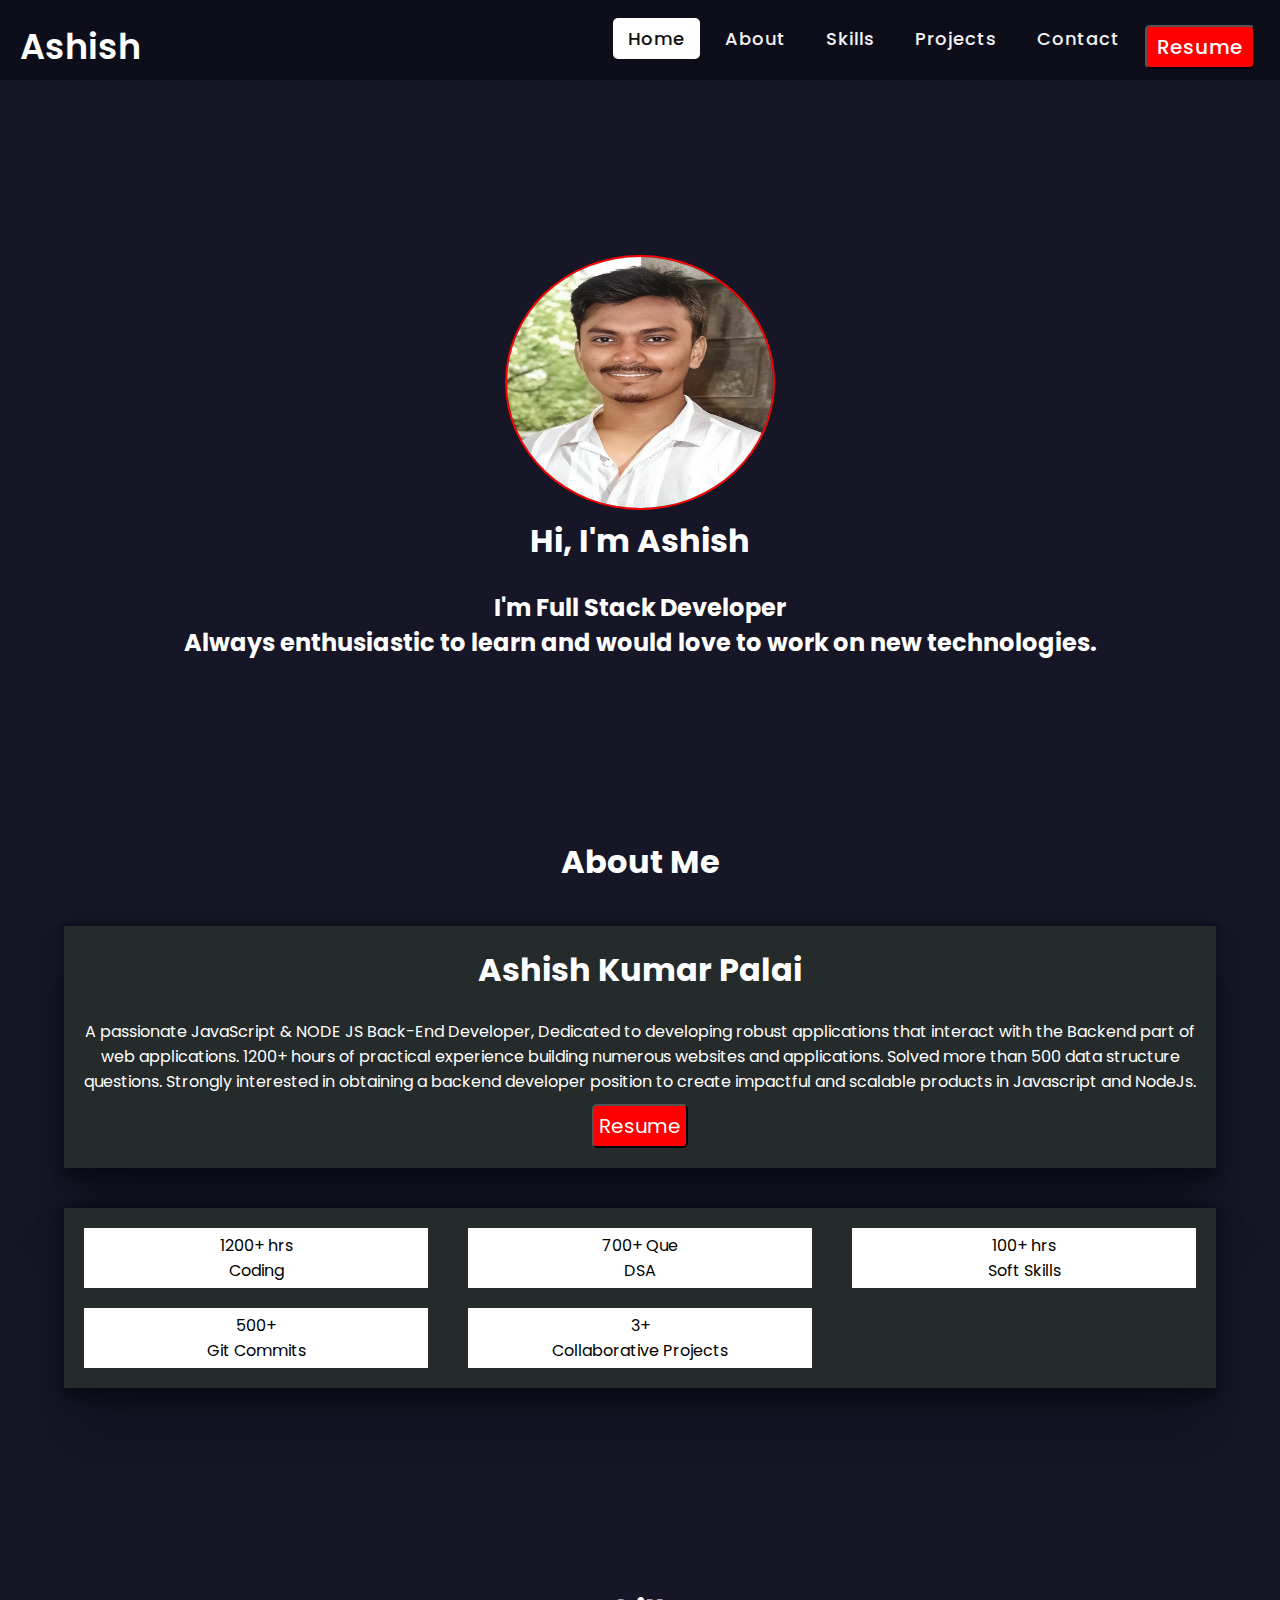
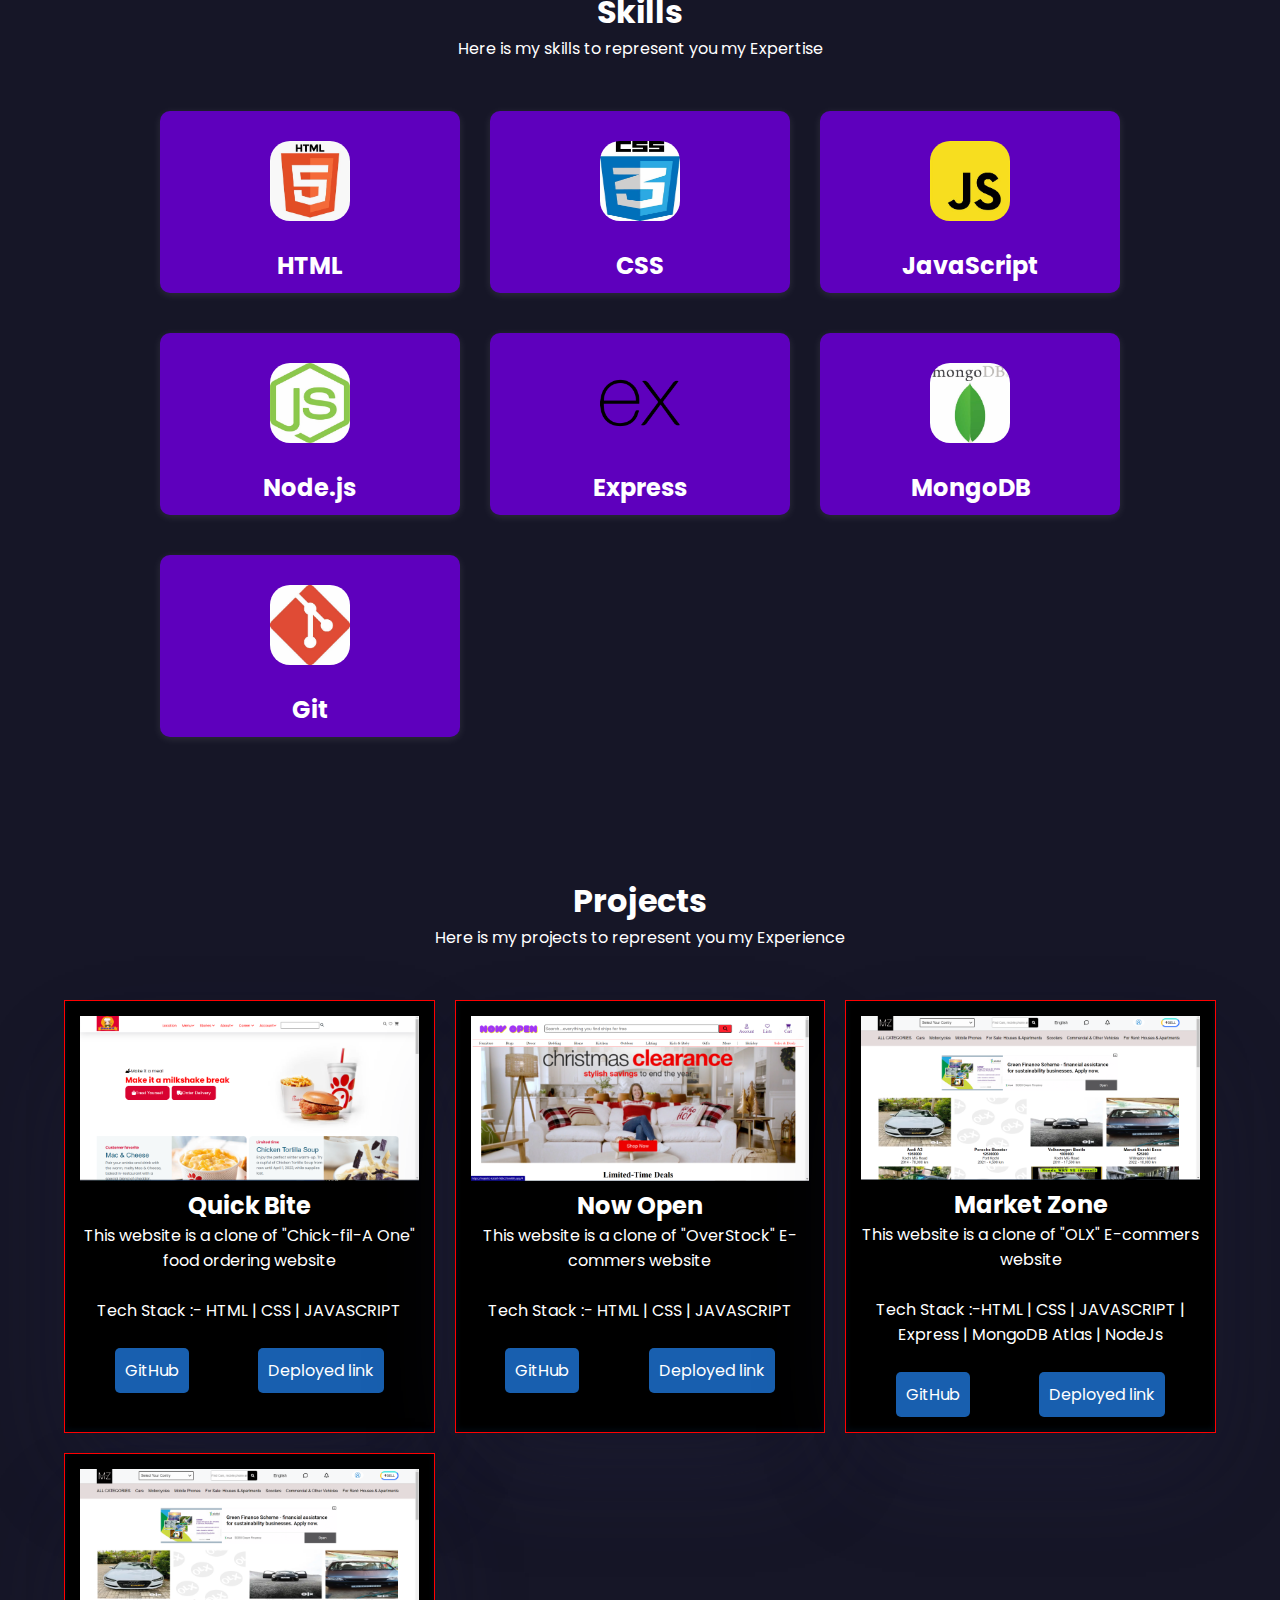
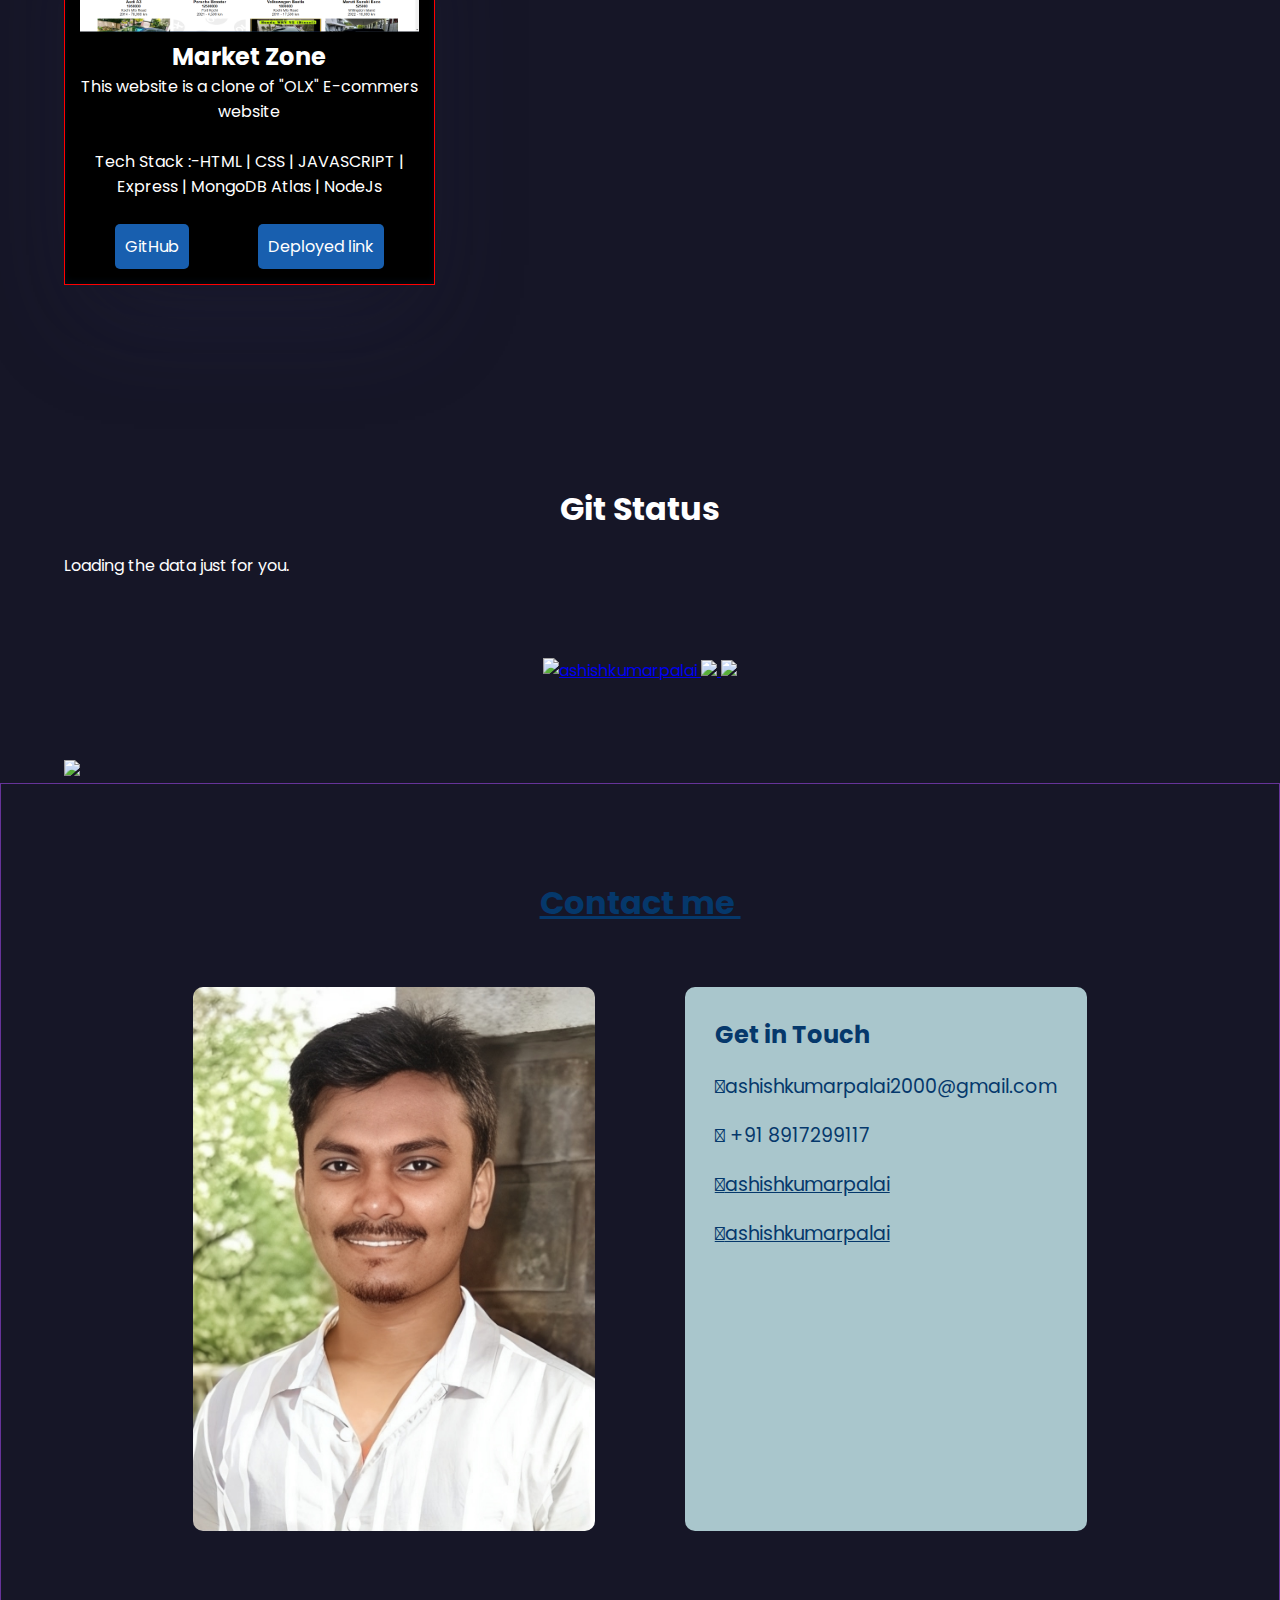
==== index.html @ 30b11380 "ok" ====
<!DOCTYPE html>
<!-- Created By CodingNepal -->
<html lang="en" dir="ltr">

<head>
    <meta charset="utf-8">
    <title>Ashish</title>

    <link rel="stylesheet" href="style.css">
    <link rel="stylesheet" href="https://cdnjs.cloudflare.com/ajax/libs/font-awesome/5.15.3/css/all.min.css" />
    <meta name="viewport" content="width=device-width, initial-scale=1.0">
    <!-- calender -->
    <script src="https://unpkg.com/github-calendar@latest/dist/github-calendar.min.js"></script>
    <link rel="stylesheet" href="https://unpkg.com/github-calendar@latest/dist/github-calendar-responsive.css" />
    <link rel="stylesheet" href="https://cdnjs.cloudflare.com/ajax/libs/font-awesome/4.7.0/css/font-awesome.min.css">
</head>

<body>
    <nav id="nav-menu">
        <div class="logo">
            Ashish
        </div>
        <input type="checkbox" id="click">
        <label for="click" class="menu-btn">
            <i class="fas fa-bars"></i>
        </label>
        <ul>
            <li><a class="active nav-link home" href="#home">Home</a></li>
            <li><a href="#about" class="about section nav-link about">About</a></li>
            <li><a href="#skills" class="nav-link skills">Skills</a></li>
            <li><a href="#projects" class="nav-link projects">Projects</a></li>
            <li><a href="#contact" class="nav-link contact">Contact</a></li>
            <!-- <li></li> -->
            <li><button id="resume-button-1"><a href="image/Ashish-kumar-palai-Resume.pdf" download target="_blank"
                        class="nav-link resume" id="resume-link-1"> Resume</a></button></li>
        </ul>
    </nav>
    <br>
    <!-- ==============home section ============-->
    <div id="home" class="home">
        <img class="home-img" src="./image/PhotoStudio_1666032723766.jpg" alt="home img">
        <h1>Hi, I'm Ashish</h1>
        <br>
        <h2>I'm Full Stack Developer</h2>
        <h2>Always enthusiastic to learn and would love to work on new technologies.</h2>

    </div>
    <!-- ==============about section ============-->
    <div id="about" class="about section">
        <h1>About Me</h1>
        <div class="about section">
            <h1 id="user-detail-name">Ashish Kumar Palai</h1>
            <br>
            <p id="user-detail-intro" >A passionate JavaScript & NODE JS Back-End Developer,
                Dedicated to developing robust
                applications that interact with the
                Backend part of web applications.
                1200+ hours of practical experience building numerous websites and applications. Solved more than 500
                data structure questions. Strongly interested in obtaining a backend developer position to create
                impactful and scalable products in Javascript and NodeJs.</p>
            <button id="resume-button-2"><a href="image/Ashish-kumar-palai-Resume.pdf" download target="_blank"
                    class="nav-link resume" id="resume-link-2"> Resume</a></button>
        </div>
        <div id="aboutdiv">
            <div>
                <p>1200+ hrs</p>
                <p>Coding</p>
            </div>
            <div>
                <p>700+ Que</p>
                <p>DSA</p>
            </div>
            <div>
                <p>100+ hrs</p>
                <p>Soft Skills</p>
            </div>
            <div>
                <p>500+</p>
                <p>Git Commits</p>
            </div>
            <div>
                <p>3+</p>
                <p>Collaborative Projects</p>
            </div>
        </div>
    </div>
    <!-- ==============skills section ============-->
    <div id="skills">
        <h1 class="title-a">Skills</h1>
        <p class="text">Here is my skills to represent you my Expertise</p>
        <div class="container">
            <div class="skills-card">
                <img src="./image/html.jpg" alt="Skill 1" class="skills-card-img">
                <h5 class="skills-card-name">HTML</h5>
            </div>
            <div class="skills-card">
                <img src="./image/css.jpg" alt="Skill 2" class="skills-card-img">
                <h5 class="skills-card-name">CSS</h5>
            </div>
            <div class="skills-card">
                <img src="./image/JavaScript.jpg" alt="Skill 2" class="skills-card-img">
                <h5 class="skills-card-name">JavaScript</h5>
            </div>
            <div class="skills-card">
                <img src="./image/nodejs.jpg" alt="Skill 2" class="skills-card-img">
                <h5 class="skills-card-name">Node.js</h5>
            </div>
            <div class="skills-card">
                <img src="./image/express.png" alt="Skill 2" class="skills-card-img">
                <h5 class="skills-card-name">Express</h5>
            </div>
            <div class="skills-card">
                <img src="./image/mongodb.jpg" alt="Skill 2" class="skills-card-img">
                <h5 class="skills-card-name">MongoDB</h5>
            </div>
            <div class="skills-card">
                <img src="./image/git.jpg" alt="Skill 2" class="skills-card-img">
                <h5 class="skills-card-name">Git</h5>
            </div>
        </div>
    </div>
    <!-- ==============projects section ============-->
    <div id="projects">
        <h1>Projects</h1>
        <p>Here is my projects to represent you my Experience</p>
        <div id="projectsdiv">
            <div class="project-card">
                <img src="./image/quickbite.png" alt="">
                <h2 class="project-title">Quick Bite</h2>
                <p class="project-description">This website is a clone of "Chick-fil-A One" food ordering website </p>
                <br>
                <p class="project-tech-stack">Tech Stack :- HTML | CSS | JAVASCRIPT</p>
                <br>
                <div class="project-link">
                    <a class="project-github-link"
                        href="https://github.com/ashishkumarpalai/ordinary-finger-7814">GitHub</a>
                    <a class="project-deployed-link" href="https://thunderous-cat-0c0b57.netlify.app/">Deployed link</a>
                </div>
            </div>
            <div class="project-card">
                <img src="./image/nowopen.png" alt="">
                <h2 class="project-title">Now Open</h2>
                <p class="project-description">This website is a clone of "OverStock" E-commers website</p>
                <br>
                <p class="project-tech-stack">Tech Stack :- HTML | CSS | JAVASCRIPT </p>
                <br>
                <div class="project-link">
                    <a class="project-github-link"
                        href="https://github.com/ashishkumarpalai/oceanic-payment-211">GitHub</a>
                    <a class="project-deployed-link" href="https://majestic-kataifi-9dbc29.netlify.app/">Deployed
                        link</a>
                </div>
            </div>
            <div class="project-card">
                <img src="./image/marketzone.png" alt="">
                <h2 class="project-title">Market Zone</h2>
                <p class="project-description">This website is a clone of "OLX" E-commers website</p>
                <br>
                <p class="project-tech-stack">Tech Stack :-HTML | CSS | JAVASCRIPT | Express | MongoDB Atlas | NodeJs
                </p>
                <br>
                <div class="project-link">
                    <a class="project-github-link"
                        href="https://github.com/ashishkumarpalai/bewildered-committee-2689">GitHub</a>
                    <a class="project-deployed-link" href="https://enchanting-praline-ce2844.netlify.app/">Deployed
                        link</a>
                </div>
            </div>
            <div class="project-card">
                <img src="./image/marketzone.png" alt="">
                <h2 class="project-title">Market Zone</h2>
                <p class="project-description">This website is a clone of "OLX" E-commers website</p>
                <br>
                <p class="project-tech-stack">Tech Stack :-HTML | CSS | JAVASCRIPT | Express | MongoDB Atlas | NodeJs
                </p>
                <br>
                <div class="project-link">
                    <a class="project-github-link"
                        href="https://github.com/ashishkumarpalai/bewildered-committee-2689">GitHub</a>
                    <a class="project-deployed-link" href="https://enchanting-praline-ce2844.netlify.app/">Deployed
                        link</a>
                </div>
            </div>
        </div>
    </div>
    <!-- ======================================================calender=============================== -->
    <h1 id="gitstatus">Git Status</h1>
    <div class="react-activity-calendar" id="calendercss">
        <!-- Loading stuff -->

        Loading the data just for you.
    </div>
    <p>
    <div align=center id="graph1">
        <a href="https://github.com/ashishkumarpalai/github-readme-streak-stats" title="Go to Source">
            <img id="github-streak-stats" width=390
                src="https://github-readme-streak-stats.herokuapp.com/?user=ashishkumarpalai&theme=react&border=61dafb&hide_border=true"
                alt="ashishkumarpalai" />
        </a>
        <a href="https://github.com/ashishkumarpalai/github-readme-stats">
            <img id="github-top-langs" width=390
                src="https://github-readme-stats.vercel.app/api/top-langs/?username=ashishkumarpalai&hide=c%23,powershell,Mathematica,Ruby,Objective-C,Objective-C%2b%2b,Cuda&title_color=61dafb&text_color=ffffff&icon_color=61dafb&bg_color=20232a&langs_count=8&layout=compact&border_color=61dafb&hide_border=true" />
        </a>
        <a href="https://github.com/ashishkumarpalai/github-readme-stats" title="Go to Source">
            <img id="github-stats-card" width=390
                src="https://github-readme-stats.vercel.app/api?username=ashishkumarpalai&show_icons=true&theme=react&border_color=61dafb&hide_border=true" />
        </a>
    </div>
    <br>

    <div id="graph">
        <img src="https://github-readme-activity-graph.cyclic.app/graph?username=ashishkumarpalai&theme=react-dark&bg_color=20232a&hide_border=true"
            width="100%" />
    </div>
    </p>
    <!-- ===========================contact section ============-->
    <div id="contact">
        <h1>Contact me&nbsp;</h1>
        <div class="contact-body">
            <div id="contact-img">
                <img alt="contact" src="./image/PhotoStudio_1666032723766.jpg" />
            </div>
            <div class="contact-text">
                <h2>Get in Touch</h2>
                <div>
                    <a id="contact-email"><i class="fa-solid fa-envelope"></i>ashishkumarpalai2000@gmail.com</a>
                    <a id="contact-phone"><i class="fa-solid fa-phone"></i> +91 8917299117</a>
                    <a target="_blank" href="https://github.com/ashishkumarpalai" id="contact-github"><i
                            class="fa-brands fa-github"></i>ashishkumarpalai</a>
                    <a target="_blank" href="https://www.linkedin.com/in/ashishkumarpalai/" id="contact-linkedin"><i
                            class="fa-brands fa-linkedin"></i>ashishkumarpalai</a>
                </div>
            </div>
        </div>
    </div>
    <!-- <div id="contact">
        <div id="ccontant">
            <h1>Contact me</h1>
            <p>Get In Touch With Me</p>
        </div>
        <div id="cdcontact">
            <div id="cleftside">
                <div id="contact-github">
                    <a href="https://github.com/ashishkumarpalai">Github</a>
                </div>
                <div id="contact-linkedin">
                    <a href="https://www.linkedin.com/in/ashishkumarpalai/">Linkedin</a>
                </div>
                <div id="contact-phone">

                </div>
                <div id="contact-email">
                    <i class="fa-brands fa-github"></i>
                    <div class="topic">github</div>
                    <!-- <a id="contact-github" class="text-one">codinglab@gmail.com</a> -->
    <!-- <a id="contact-github" class="text-one" href="https://github.com/Milan677">My Github</a>
                </div>
            </div>
            <div class="crightside">
                <div class="topic-text">Send us a message</div>
                <p>If you have any work from me or any types of quries related to my tutorial, you can send me message
                    from
                    here. It's my pleasure to help you.</p>
                <form action="#">
                    <div class="input-box">
                        <input type="text" placeholder="Enter your name">
                    </div>
                    <div class="input-box">
                        <input type="text" placeholder="Enter your email">
                    </div>
                    <div class="input-box message-box">
                        <input type="text" placeholder="Enter your message">
                    </div>
                    <div class="button">
                        <input type="button" value="Send Now">
                    </div>
                </form>
            </div>
        </div> -->
    </div> -->

    <!-- ==============resume section ============-->
    <!-- <div id="resume">
        <h1>Resume<i class="fa-solid fa-magnifying-glass"></i>
    </div>
    </h1>
    </div> -->
</body>

</html>


<!-- =====================================================calender -->
<script>
    GitHubCalendar(".react-activity-calendar", "ashishkumarpalai");
    // or enable responsive functionality
    GitHubCalendar(".react-activity-calendar", "ashishkumarpalai", { responsive: true });
</script>
<script>
    let resumeBtn = document.querySelector("#resume-link-2")
    resumeBtn.addEventListener("click", () => {
        window.open("https://drive.google.com/file/d/17ApDObPiuqxZgTDDTFo9PAfFKLnzbFxe/view?usp=share_link")
    })
</script>
---- style.css ----
@import url('https://fonts.googleapis.com/css?family=Poppins:400,500,600,700&display=swap');

* {
  margin: 0;
  padding: 0;
  box-sizing: border-box;
  font-family: 'Poppins', sans-serif;

}

nav {
  display: flex;
  height: 80px;
  width: 100%;
  background: #0E0E1B;
  align-items: center;
  justify-content: space-between;
  padding: 0 50px 0 100px;
  flex-wrap: wrap;

}

#nav-menu {
  list-style-type: none;
  position: sticky;
  top: 0;
  margin: 0;
  padding: 20px;

}

nav .logo {
  color: #fff;
  font-size: 35px;
  font-weight: 600;
}

nav ul {
  display: flex;
  flex-wrap: wrap;
  list-style: none;
}

nav ul li {
  margin: 0 5px;
}

nav ul li a {
  color: #f2f2f2;
  text-decoration: none;
  font-size: 18px;
  font-weight: 500;
  padding: 8px 15px;
  border-radius: 5px;
  letter-spacing: 1px;
  transition: all 0.3s ease;
}

nav ul li a.active,
nav ul li a:hover {
  color: #111;
  background: #fff;
}

nav .menu-btn i {
  color: #fff;
  font-size: 22px;
  cursor: pointer;
  display: none;
}

input[type="checkbox"] {
  display: none;
}

@media (max-width: 1000px) {
  nav {
    padding: 0 40px 0 50px;
  }
}

@media (max-width: 920px) {
  nav .menu-btn i {
    display: block;
  }

  #click:checked~.menu-btn i:before {
    content: "\f00d";
  }

  nav ul {
    position: fixed;
    top: 80px;
    left: -100%;
    background: #111;
    height: 100vh;
    width: 100%;
    text-align: center;
    display: block;
    transition: all 0.3s ease;
  }

  #click:checked~ul {
    left: 0;
  }

  nav ul li {
    width: 100%;
    margin: 40px 0;
  }

  nav ul li a {
    width: 100%;
    margin-left: -100%;
    display: block;
    font-size: 20px;
    transition: 0.6s cubic-bezier(0.68, -0.55, 0.265, 1.55);
  }

  #click:checked~ul li a {
    margin-left: 0px;
  }

  nav ul li a.active,
  nav ul li a:hover {
    background: none;
    color: cyan;
  }
}

.content {
  position: absolute;
  top: 50%;
  left: 50%;
  transform: translate(-50%, -50%);
  text-align: center;
  z-index: -1;
  width: 100%;
  padding: 0 30px;
  color: #1b1b1b;
}

.content div {
  font-size: 40px;
  font-weight: 700;
}

/* ===================================== home*/
body {
  background-color: #161627;
}

#home {
  padding-top: 150px;
  width: 90%;
  margin: auto;
  text-align: center;
  color: white;
}

#home>img {
  width: 270px;
  height: 255px;
  border-radius: 50%;
}

.home-img {
  border: 2px solid red;
}
#resume-button-1 {
  font-size: 20px;
  /* height: 0px; */
  color: white;
  background-color: red;
  border-radius: 5px;
  padding: 5px;
}
#resume-button-2{
  margin-top: 10px;
  font-size: 20px;
  /* height: 0px; */
  color: white;
  background-color: red;
  border-radius: 5px;
  padding: 5px;
}
#resume-link-1{
  padding: 5px;
  font-size: 20px;
  font-weight: 5px;
  border-radius: 5px;
  color: white;
  background-color: red;
  text-decoration: none;
}
#resume-link-2{
  text-decoration: none;
  color: white;
}
/* ===================================== about*/

#about {
  padding-top: 178px;
  /* border: 1px solid rebeccapurple; */
  /* height: 500px; */
  /* margin-top: 1500px; */
  color: white;
  width: 90%;
  margin: auto;
}

#about>h1 {
  text-align: center;
  color: white;
}

#about>div {
  margin-top: 40px;
  box-shadow: rgba(0, 0, 0, 0.25) 0px 54px 55px, rgba(0, 0, 0, 0.12) 0px -12px 30px, rgba(0, 0, 0, 0.12) 0px 4px 6px, rgba(0, 0, 0, 0.17) 0px 12px 13px, rgba(0, 0, 0, 0.09) 0px -3px 5px;
  padding: 20px;
  /* border: 2px solid red; */
  text-align: center;
  background-color: rgb(37, 42, 42);
}

#aboutdiv {
  display: grid;
  grid-template-columns: repeat(3, 1fr);
  column-gap: 40px;
  row-gap: 20px;
}

#aboutdiv>div {
  background-color: white;
  color: black;
  padding: 5px;
  font-weight: 7px;
}

#about.about.section {
  color: white;
}

#user-detail-intro {
  color: white;
}

/* =======================================skills */


#skills {
  /* border: 1px solid rebeccapurple; */
  /* height: 500px; */
  padding-top: 100px;
  margin-top: 100px;
  color: white;
  text-align: center;
}

#skills>div {
  padding-top: 50px;
}

#skills .container {
  display: flex;
  flex-wrap: wrap;
  justify-content: space-between;
  max-width: 960px;
  margin: 0 auto;
}

.skills-card {
  width: calc(33.33% - 20px);
  margin-bottom: 40px;
  text-align: center;
  background-color: #5e00bd;
  box-shadow: 0 2px 8px rgba(255, 255, 255, 0.1);
  transition: transform 0.3s ease;
  border-radius: 10px;
  padding-top: 30px;
}

.skills-card:hover {
  transform: translateY(-10px);
}

.skills-card-img {
  width: 80px;
  height: 80px;
  border-radius: 20px;
}

.skills-card-name {
  font-size: 24px;
  font-weight: bold;
  margin-top: 20px;
  margin-bottom: 10px;
}

@media screen and (max-width: 768px) {
  #skills {
    width: 90%;
    margin: auto;
  }

  #skills .container {
    flex-direction: column;
  }

  .skills-card {
    width: 100%;
  }

  
}

/* =======================================projects */

#projects {
  /* border: 1px solid rebeccapurple; */
  /* height: 500px; */
  color: white;
  text-align: center;
  width: 90%;
  margin: auto;
  padding-top: 100px;
}

#projectsdiv {
  padding-top: 50px;
  width: 100%;
  display: grid;
  /* flex-wrap: wrap; */
  grid-template-columns: repeat(3, 1fr);
  gap: 20px;
}

.project-card {
  width: 100%;
  border: 1px solid red;
  padding: 15px;
  box-shadow: rgba(50, 50, 93, 0.25) 0px 50px 100px -20px, rgba(0, 0, 0, 0.3) 0px 30px 60px -30px, rgba(10, 37, 64, 0.35) 0px -2px 6px 0px inset;
  background-color: black
}

.project-card>img {
  width: 100%;
}

.project-link {
  width: 100%;
  height: auto;
  /* border:2px solid cyan; */
  display: flex;
  justify-content: space-around;
  /* border: 1px solid blue; */

}

.project-link a {
  display: inline-block;
  color: #FFF;
  text-decoration: none;
  background: rgb(24, 95, 175);
  border-radius: 5px;
  padding: 10px;
}



/* ==================calender */
#calendercss {
  padding-top: 20px;
  width: 90%;
  margin: auto;
  color: white;
}
#graph{
  padding-top: 50px;
  width: 90%;
  margin: auto;
}
#graph1{
  padding-top: 80px;
}
#gitstatus{
  color: white;
  text-align: center;
  padding-top: 200px;
}


/* ==================contact */
#contact {
  border: 1px solid rebeccapurple;
  /* height: 500px; */
  
}
#ccontant{
  margin: auto;
  width: 90%;
  text-align: center;
  color: white;
  border: 1px solid red;
  margin-top: 120px;
}

#cdcontact{
  width: 90%;
  margin: auto;
  display: flex;
}


#contact{
  /* background-color:  #6dc2b0; */
  padding: 95px 0;
  color: #05386b;
}
#contact>h1{
  text-align: center;
  text-decoration: underline;
}
.contact-body{
  /* border:1px solid black; */
  width:70%;
  margin: 60px auto;
  display: flex;
  justify-content: space-between;   
}
.contact-text{
  background-color: #a9c6cc;
  /* border:1px solid black; */
  width:45%;
  border-radius: 10px;
  padding: 30px;
}
.contact-text>div{
  display: flex;
  /* border:1px solid black; */
  height: 80%;
  flex-direction: column;
  margin-top: 10px;
  font-size: 19px;
}
.contact-text>div>*{
  margin: 10px 0;
  color: #05386b;
  transition: transform .2s;
}
.contact-text>div>*:hover{
  cursor: pointer;
  transform: scale(1.05);
}
#contact-img{
  /* border:1px solid black; */
  width:45%;
}
#contact-img>img{
  width:100%;
  height: 100%;
  border-radius: 10px;
}
/* -------------GITHUB SECTION----------------- */
#github{
  background-color:  #D4F1F4;
  padding:95px 0;
  color: #05386b;
}
#github>h1{
  text-align: center;
  text-decoration: underline;
}
#github-stats{
  /* border:1px solid black; */
  width:85%;
  margin:70px auto;
  display: flex;
  justify-content: space-between;
}
#github-stats>div{
  width:32%;
  /* border:1px solid red; */
}
#github-stats>div>img{
  width:100%;
  height:100%;
}








/* #resume {
  border: 1px solid rebeccapurple;
  height: 500px;
  background-color: white;
} */


/* #home{
  
  gap: 20px;
}
#left-home{
  width: 100%;
}
#right-home{
  width: 100%;
}
#left-home>img{
  width: 100%;
  height: 100%;
  border-radius: 50%;
}
#right-home>img{
  width: 100%;
  height: 100%;
 border-radius: 50%;
}
@media (min-width:0px){
  #home{
    width: 90%;
    margin: auto;
    /* height: 600px; */
/* } */
/* #home>div{
    width: 100%;
    height: 100%;
  }
}  */
/* @media (min-width:768px) and (max-width:2023px) {
  #home{
    width: 90%;
    margin: auto;
    display: flex;
    height: 600px;
  }
  #left-home{
    width: 40%;
    height: 100%;
  }
  #right-home{
    width: 60%;
    height: 100%;
  }
} */

/* ===================================== about*/
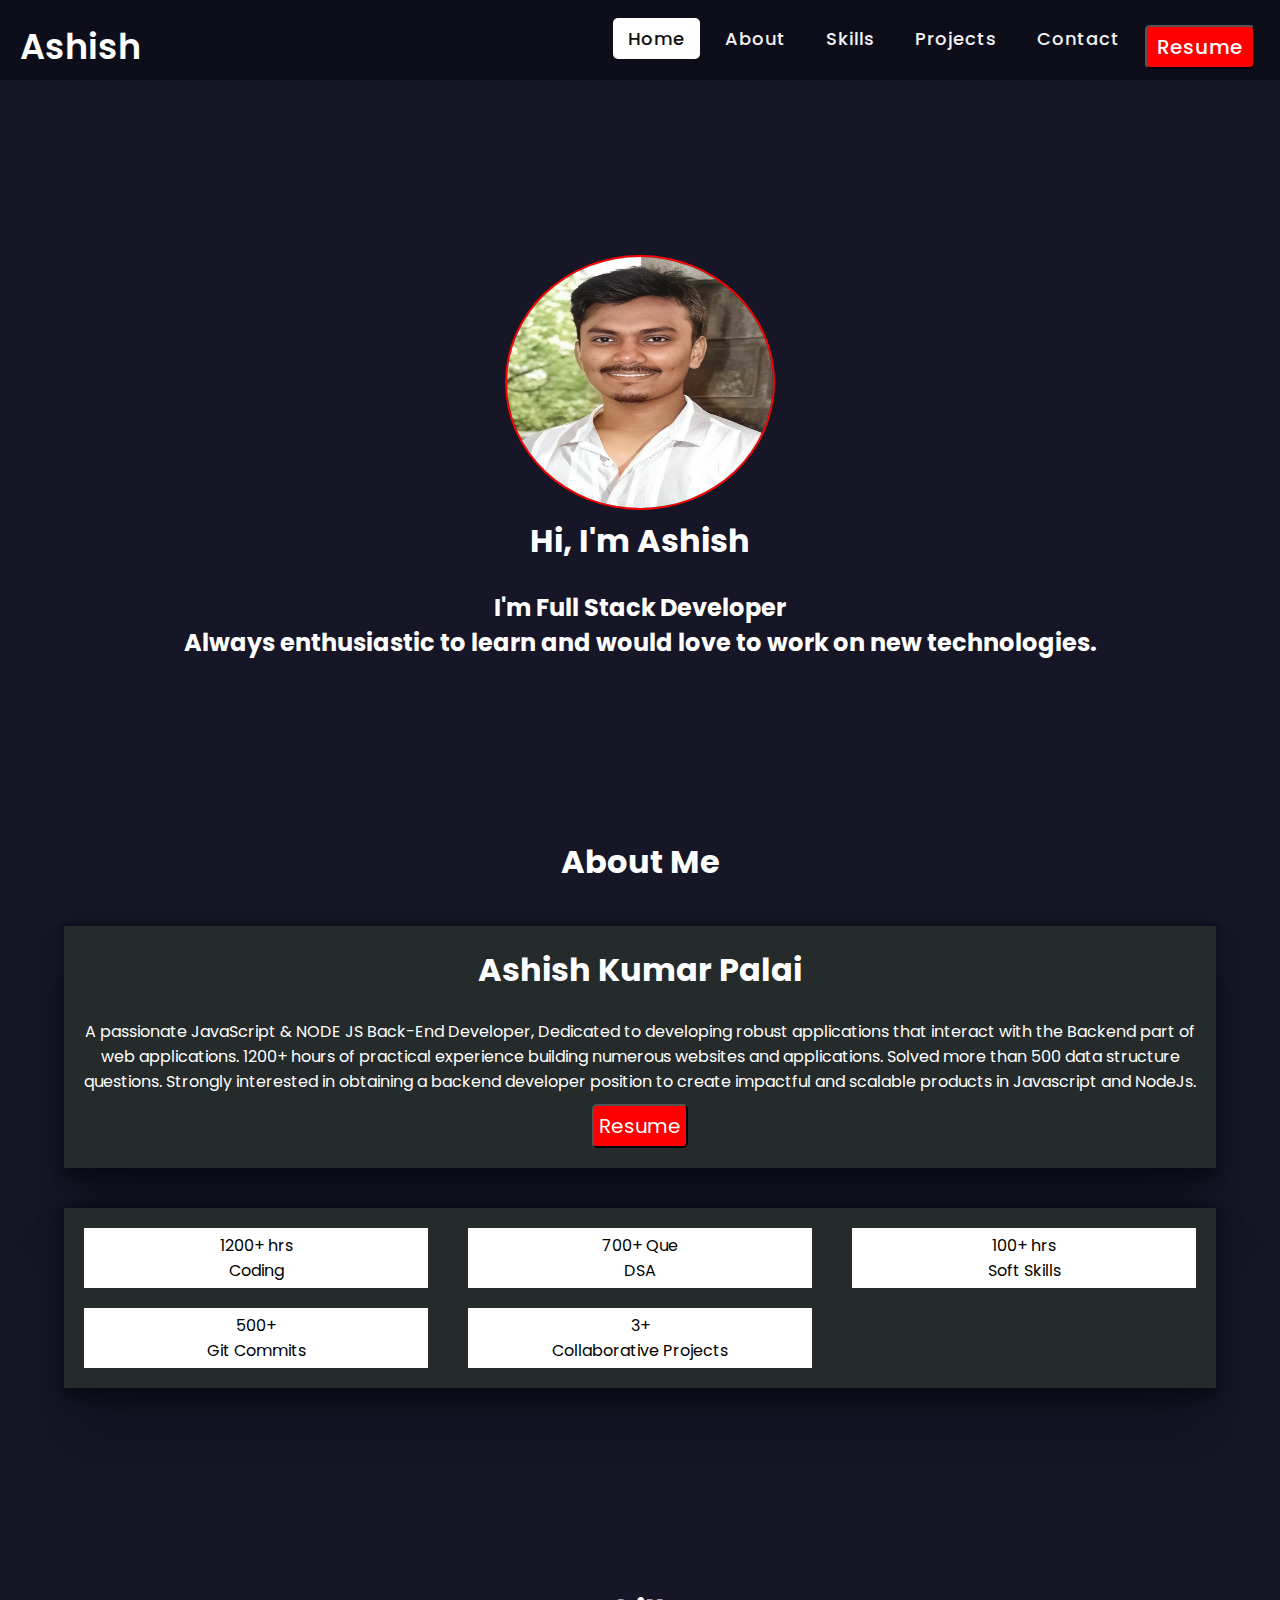
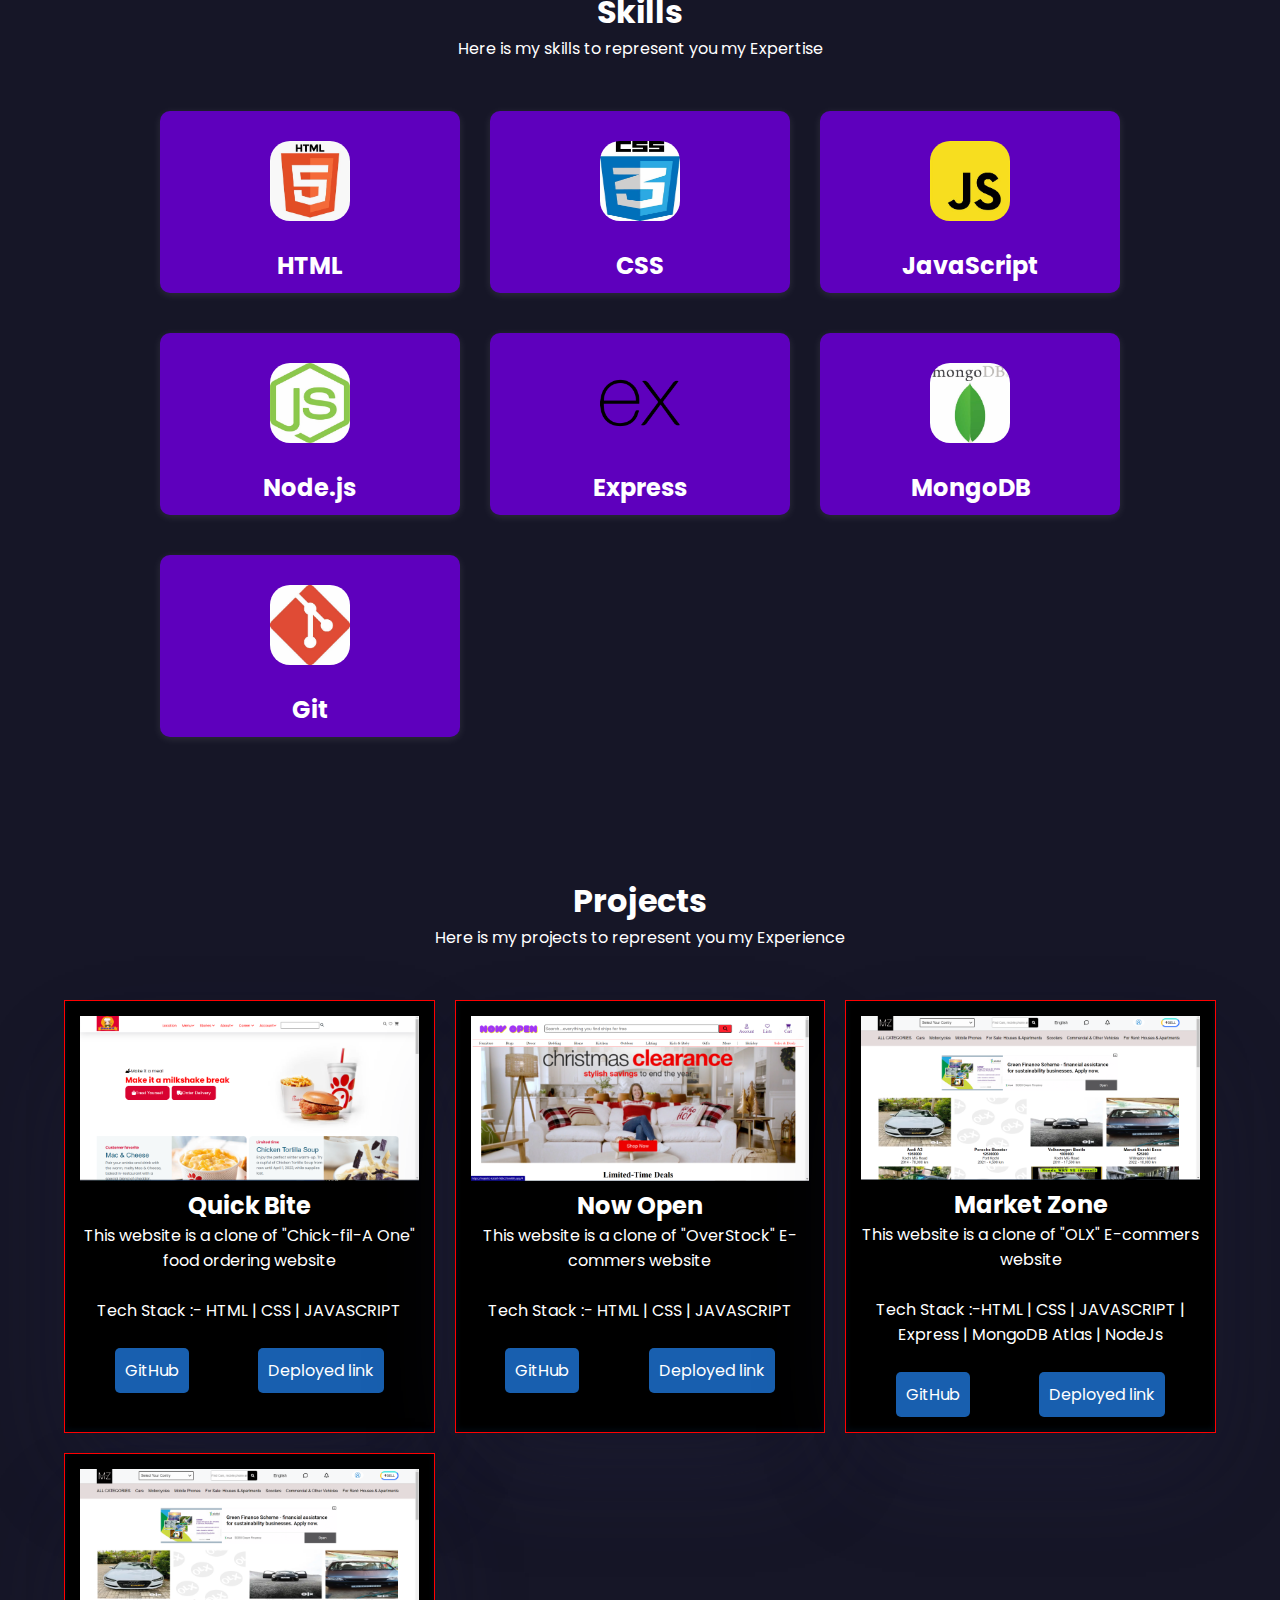
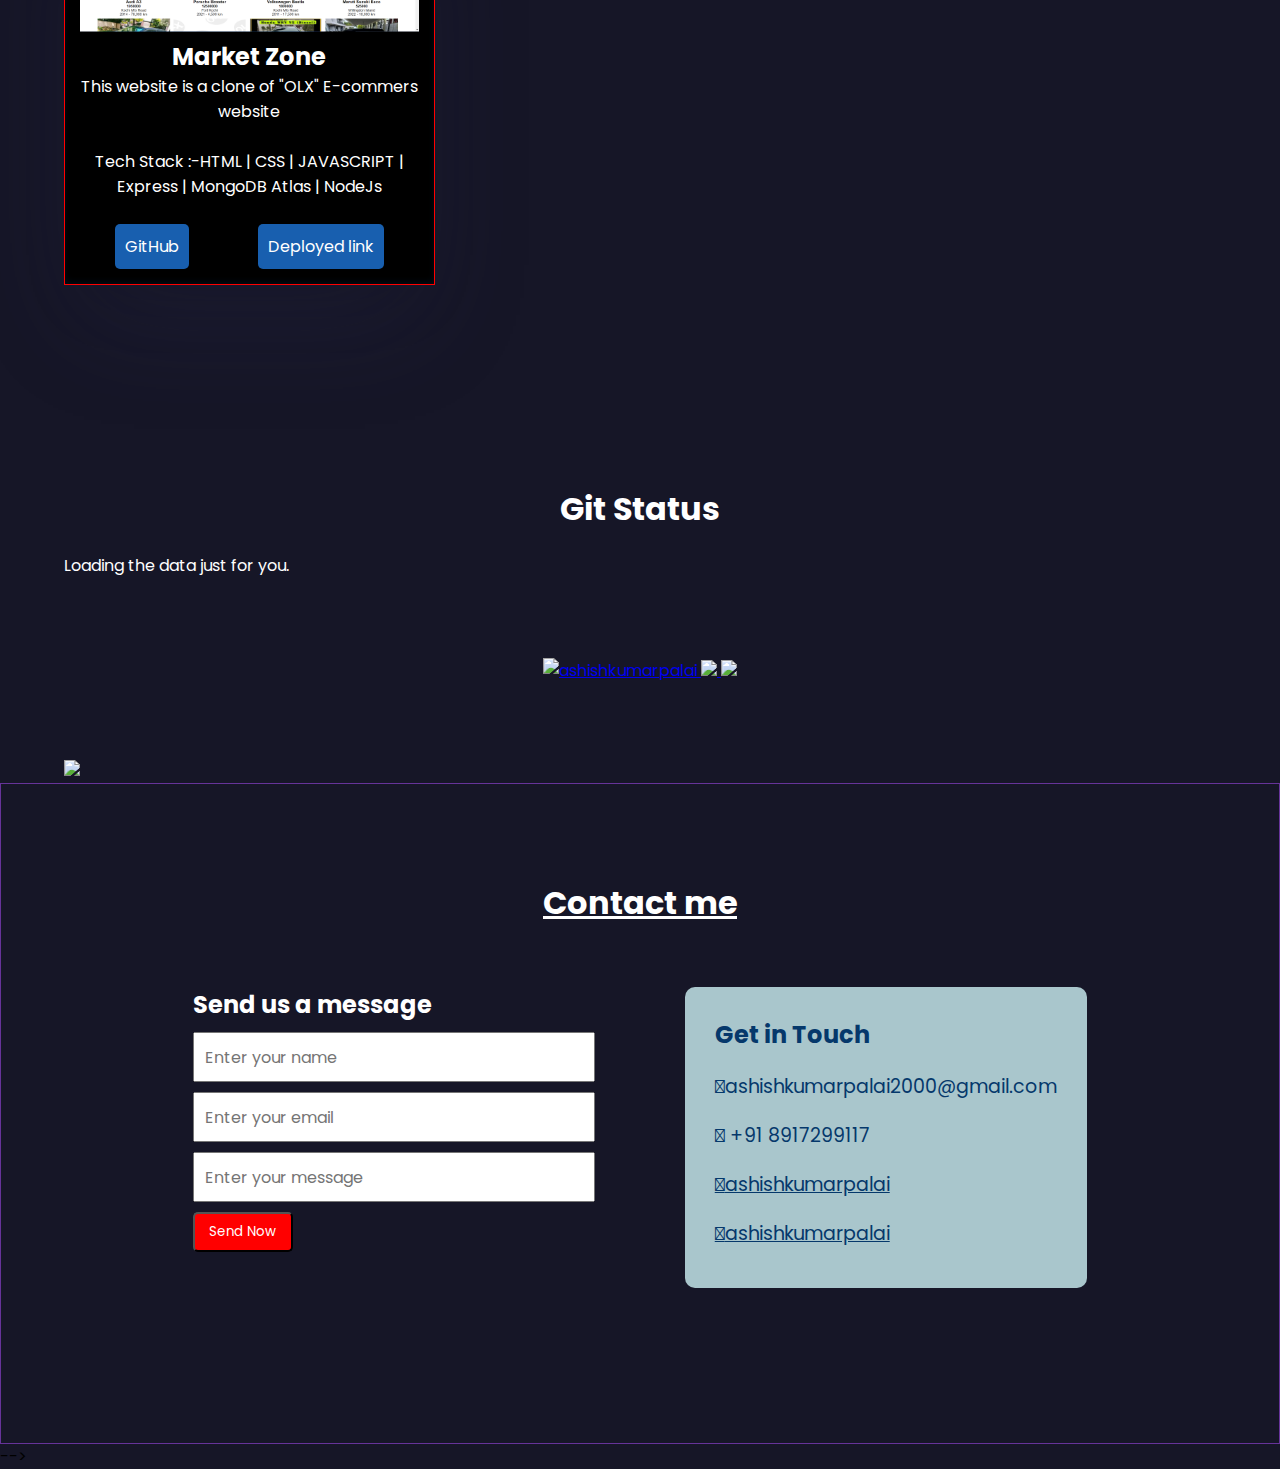
==== commit b24dcb9b: "ok" ====
--- a/index.html
+++ b/index.html
@@ -215,10 +215,16 @@
     </p>
     <!-- ===========================contact section ============-->
     <div id="contact">
-        <h1>Contact me&nbsp;</h1>
+        <h1>Contact me</h1>
         <div class="contact-body">
             <div id="contact-img">
-                <img alt="contact" src="./image/PhotoStudio_1666032723766.jpg" />
+                <h2>Send us a message</h2>
+                <form action="">
+                    <input type="text" placeholder="Enter your name">
+                    <input type="email" placeholder="Enter your email">
+                    <input type="text" placeholder="Enter your message">
+                </form>
+                <button>Send Now</button>
             </div>
             <div class="contact-text">
                 <h2>Get in Touch</h2>
@@ -301,4 +307,5 @@
     resumeBtn.addEventListener("click", () => {
         window.open("https://drive.google.com/file/d/17ApDObPiuqxZgTDDTFo9PAfFKLnzbFxe/view?usp=share_link")
     })
-</script>+</script>
+<script src="https://cdnjs.cloudflare.com/ajax/libs/font-awesome/6.4.0/js/all.min.js" integrity="sha512-fD9DI5bZwQxOi7MhYWnnNPlvXdp/2Pj3XSTRrFs5FQa4mizyGLnJcN6tuvUS6LbmgN1ut+XGSABKvjN0H6Aoow==" crossorigin="anonymous" referrerpolicy="no-referrer"></script>--- a/style.css
+++ b/style.css
@@ -420,6 +420,7 @@
 #contact>h1{
   text-align: center;
   text-decoration: underline;
+  color: white;
 }
 .contact-body{
   /* border:1px solid black; */
@@ -460,6 +461,28 @@
   width:100%;
   height: 100%;
   border-radius: 10px;
+}
+#contact-img form{
+  width: 100%;
+  /* border: 1px solid red; */
+}
+#contact-img form input{
+  width: 100%;
+  margin-top: 10px;
+  height: 50px;
+  font-size: medium;
+  padding-left: 10px;
+}
+#contact-img h2{
+  color: white;
+}
+#contact-img button{
+  margin-top: 10px;
+  height: 40px;
+  width: 100px;
+  border-radius: 5px ;
+  background-color: red;
+  color: white;
 }
 /* -------------GITHUB SECTION----------------- */
 #github{
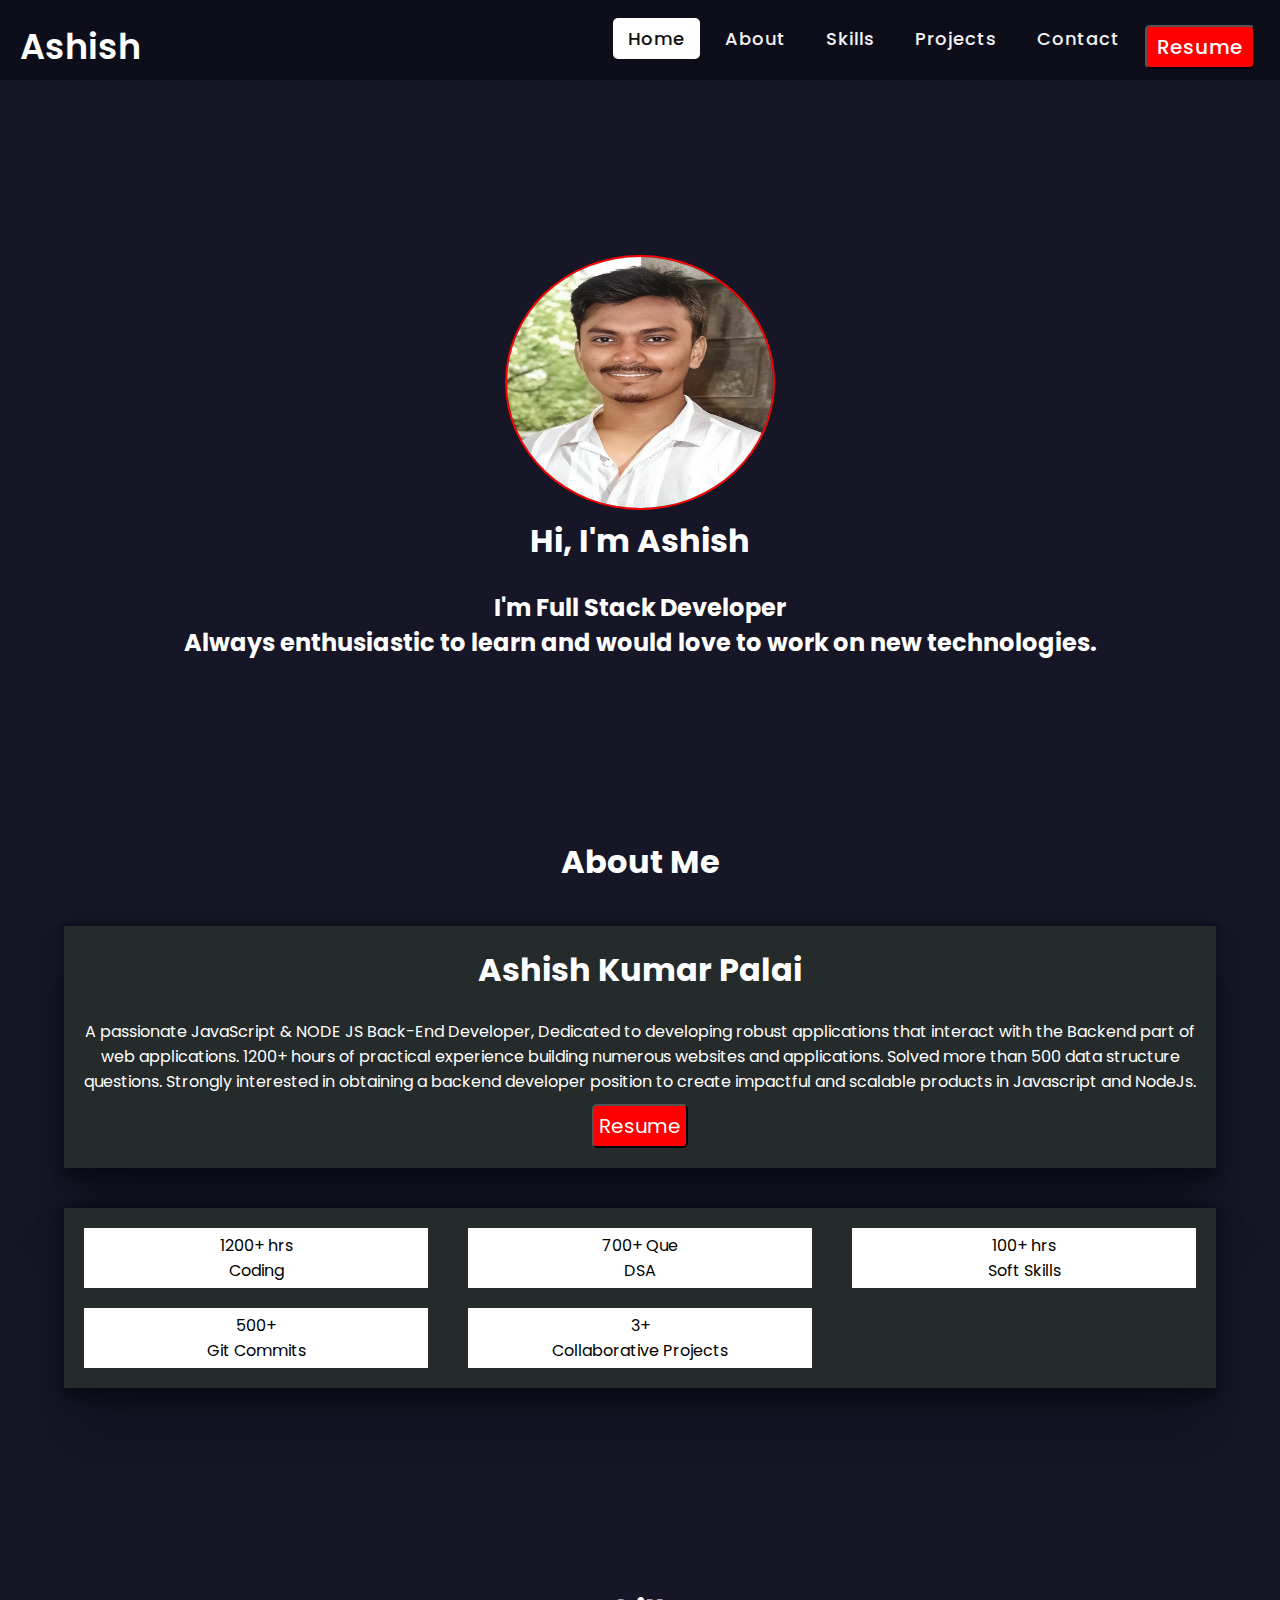
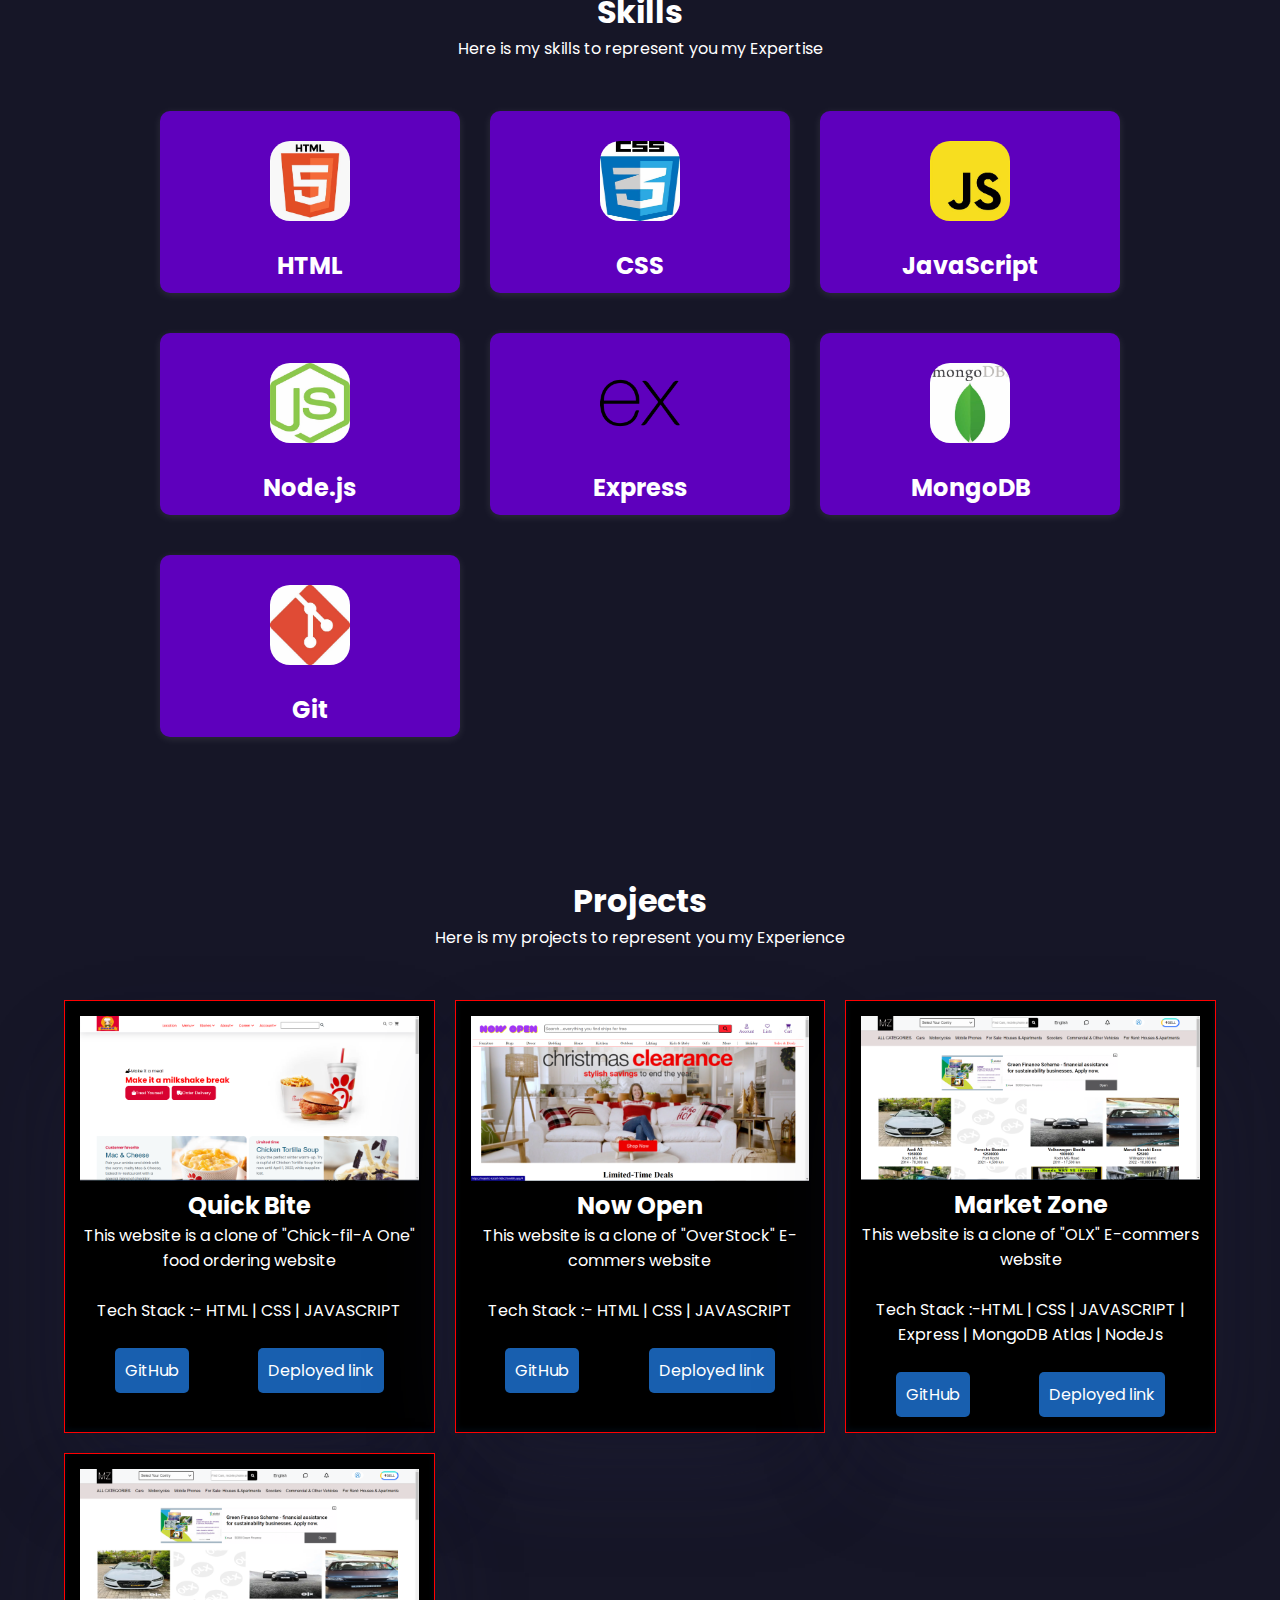
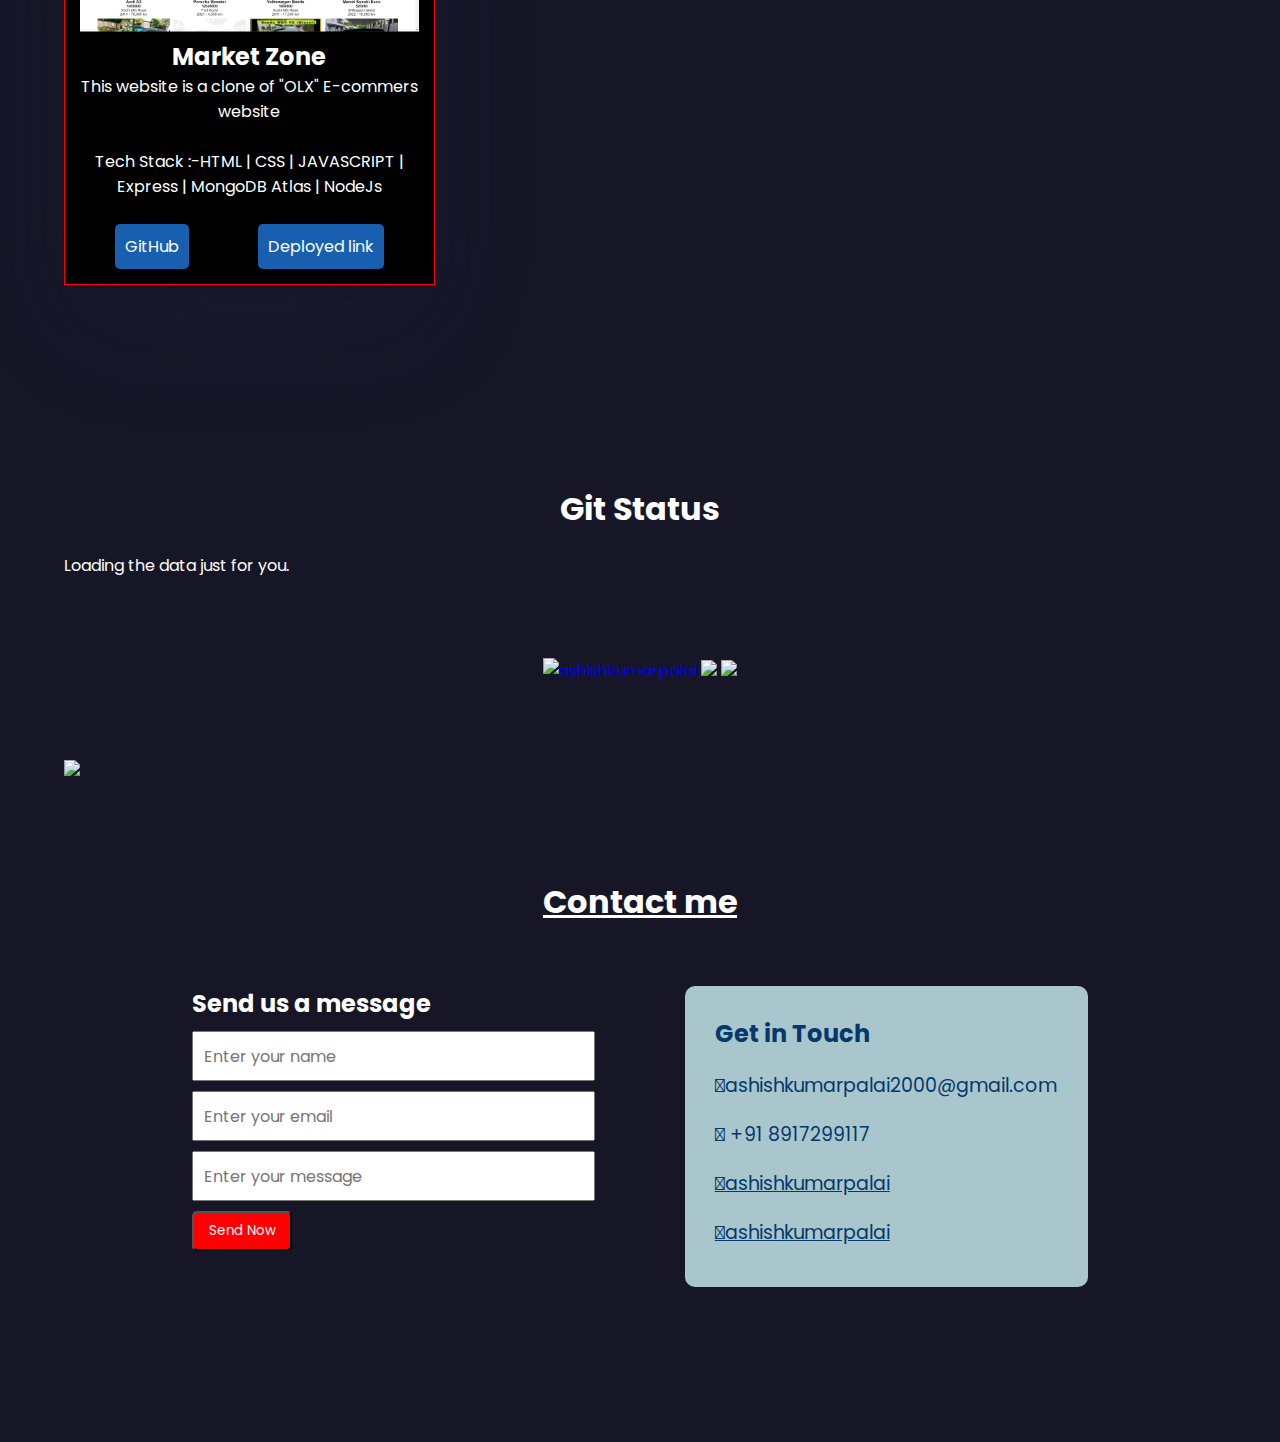
==== commit 5dfafdb9: "update" ====
--- a/index.html
+++ b/index.html
@@ -7,6 +7,7 @@
     <title>Ashish</title>
 
     <link rel="stylesheet" href="style.css">
+    <link rel="stylesheet" href="responsive.css">
     <link rel="stylesheet" href="https://cdnjs.cloudflare.com/ajax/libs/font-awesome/5.15.3/css/all.min.css" />
     <meta name="viewport" content="width=device-width, initial-scale=1.0">
     <!-- calender -->
@@ -239,58 +240,7 @@
             </div>
         </div>
     </div>
-    <!-- <div id="contact">
-        <div id="ccontant">
-            <h1>Contact me</h1>
-            <p>Get In Touch With Me</p>
-        </div>
-        <div id="cdcontact">
-            <div id="cleftside">
-                <div id="contact-github">
-                    <a href="https://github.com/ashishkumarpalai">Github</a>
-                </div>
-                <div id="contact-linkedin">
-                    <a href="https://www.linkedin.com/in/ashishkumarpalai/">Linkedin</a>
-                </div>
-                <div id="contact-phone">
-
-                </div>
-                <div id="contact-email">
-                    <i class="fa-brands fa-github"></i>
-                    <div class="topic">github</div>
-                    <!-- <a id="contact-github" class="text-one">codinglab@gmail.com</a> -->
-    <!-- <a id="contact-github" class="text-one" href="https://github.com/Milan677">My Github</a>
-                </div>
-            </div>
-            <div class="crightside">
-                <div class="topic-text">Send us a message</div>
-                <p>If you have any work from me or any types of quries related to my tutorial, you can send me message
-                    from
-                    here. It's my pleasure to help you.</p>
-                <form action="#">
-                    <div class="input-box">
-                        <input type="text" placeholder="Enter your name">
-                    </div>
-                    <div class="input-box">
-                        <input type="text" placeholder="Enter your email">
-                    </div>
-                    <div class="input-box message-box">
-                        <input type="text" placeholder="Enter your message">
-                    </div>
-                    <div class="button">
-                        <input type="button" value="Send Now">
-                    </div>
-                </form>
-            </div>
-        </div> -->
-    </div> -->
-
-    <!-- ==============resume section ============-->
-    <!-- <div id="resume">
-        <h1>Resume<i class="fa-solid fa-magnifying-glass"></i>
-    </div>
-    </h1>
-    </div> -->
+   
 </body>
 
 </html>
--- a/style.css
+++ b/style.css
@@ -391,11 +391,10 @@
 
 
 /* ==================contact */
-#contact {
+/* #contact {
   border: 1px solid rebeccapurple;
-  /* height: 500px; */
-  
-}
+  height: 500px;
+} */
 #ccontant{
   margin: auto;
   width: 90%;
@@ -457,11 +456,11 @@
   /* border:1px solid black; */
   width:45%;
 }
-#contact-img>img{
+/* #contact-img>img{
   width:100%;
   height: 100%;
   border-radius: 10px;
-}
+} */
 #contact-img form{
   width: 100%;
   /* border: 1px solid red; */
@@ -511,65 +510,3 @@
 }
 
 
-
-
-
-
-
-
-/* #resume {
-  border: 1px solid rebeccapurple;
-  height: 500px;
-  background-color: white;
-} */
-
-
-/* #home{
-  
-  gap: 20px;
-}
-#left-home{
-  width: 100%;
-}
-#right-home{
-  width: 100%;
-}
-#left-home>img{
-  width: 100%;
-  height: 100%;
-  border-radius: 50%;
-}
-#right-home>img{
-  width: 100%;
-  height: 100%;
- border-radius: 50%;
-}
-@media (min-width:0px){
-  #home{
-    width: 90%;
-    margin: auto;
-    /* height: 600px; */
-/* } */
-/* #home>div{
-    width: 100%;
-    height: 100%;
-  }
-}  */
-/* @media (min-width:768px) and (max-width:2023px) {
-  #home{
-    width: 90%;
-    margin: auto;
-    display: flex;
-    height: 600px;
-  }
-  #left-home{
-    width: 40%;
-    height: 100%;
-  }
-  #right-home{
-    width: 60%;
-    height: 100%;
-  }
-} */
-
-/* ===================================== about*/--- a/responsive.css
+++ b/responsive.css
@@ -0,0 +1,234 @@
+/* ----------------------------------- Responsiveness ---------------------------- */
+
+/*-------------------------------------For Large Screen------------------------------*/
+@media all and (min-width:1200px){
+    #navbar-menu{
+        display: flex;
+    }
+}
+/*-----------------------------------For Mid-Size Screen-----------------------------*/
+@media all and (min-width:701px) and (max-width:1200px){
+    #nav-cont{
+        width:90%;
+    }
+    #nav-name{
+        font-size: 20px;
+        font-weight: 500;
+    }
+    #navbar-menu{
+        width:50%;
+        font-size: 16px;
+        display: flex;
+    }
+    .home-left{
+        font-size: 12px;
+        padding-left: 7%;
+        padding-top: 4%;
+    }
+    #resume-button-2{
+        font-size: 15px;
+        margin-top:10px;
+        padding:5px 12px;
+    }
+    .about-body{
+        display: block;
+        margin:75px auto;
+        text-align: center;
+    }
+    .about-left{
+        width:30%;
+        margin:auto;
+    }
+    .about-details{
+        width:100%;
+        margin:20px auto;
+        display: flex;
+        flex-direction: column;
+        justify-content: center;
+    }
+    .skills-body{
+        display:grid;
+        grid-template-columns: repeat(3,1fr);
+        gap:30px 30px; 
+    }
+    #github-stats{
+        width:70%;
+        margin:50px auto;
+        display: block;
+    }
+    #github-stats>div{
+        width:100%;
+        margin: 20px auto;
+    }
+    .project-card{
+        display: block;
+    }
+    .project-img{
+        width:100%;
+    }
+    .project-info{
+        margin-top: 20px;
+        width:100%;
+    }
+    .contact-body{
+        width:70%;
+        margin: 60px auto;
+        display: block;   
+    }
+    .contact-text{
+        width: 100%;
+        margin-top:15px; 
+    }
+    #contact-img{
+        width:100%;
+    } 
+}
+
+/*-------------------------------------For Small Screen------------------------------*/
+@media all and (min-width:300px) and (max-width:700px){
+    #hamb{
+        display: block;
+        font-size: 20px;
+        color:skyblue;
+    }
+    #nav-cont{
+        width:90%;
+    }
+    #navbar-menu{
+        border:none;
+        border-radius: 5px;
+        position: absolute;
+        left:0;
+        top:80%;
+        width:50%;
+        text-align: center;
+        display:none;
+        background-color: black;
+    }
+    #nav-name{
+        font-size: 17px;
+        font-weight: 500;
+    }
+    #resume-button-1{
+        font-size: 17px;
+    }
+    #navbar-menu>li{
+        border-bottom: 2px solid skyblue;
+        padding:15px 0;
+    }
+    .home-left{
+        width:40%;
+        font-size: 8px;
+        padding-left: 7%;
+        padding-top: 4%;
+    }
+    #resume-button-2{
+        font-size: 10px;
+        margin-top:10px;
+        padding:3px 8px;
+    }
+    .home-right{
+        width:60%;
+    }
+    .about-body{
+        display: block;
+        margin:75px auto;
+        text-align: center;
+    }
+    .about-left{
+        width:55%;
+        margin:auto;
+    }
+    .about-details{
+        width:100%;
+        margin:20px auto;
+        display: flex;
+        flex-direction: column;
+        justify-content: center;
+    }
+    #resume-link-2{
+        width:50%;
+        margin:15px auto;
+    }
+    .skills-body{
+        display:grid;
+        grid-template-columns: repeat(2,1fr);
+        gap:30px 30px; 
+    }
+    #github-stats{
+        width:70%;
+        margin:50px auto;
+        display: block;
+    }
+    #github-stats>div{
+        width:100%;
+        margin: 20px auto;
+    }
+    .project-card{
+        display: flex;
+        flex-direction: column;
+        padding:12px;
+    }
+    .project-img{
+        width:100%;
+    }
+    .project-info{
+        margin-top: 15px;
+        width:100%;
+    }
+    .project-tech-stack{
+        display: grid;
+        grid-template-columns: repeat(3,1fr);
+        gap:10px;
+    }
+    .project-buttons{
+        width:70%;
+    }
+    .contact-body{
+        width:90%;
+        margin: 60px auto;
+        display: block;   
+    }
+    .contact-text{
+        width: 100%;
+        margin-top:15px; 
+    }
+    #contact-img{
+        width:100%;
+    } 
+}
+
+/* project  */
+/* Desktop layout */
+#projectsdiv {
+  display: grid;
+  grid-template-columns: repeat(3, 1fr);
+  gap: 20px;
+}
+
+/* Tablet layout */
+@media only screen and (max-width: 768px) {
+  #projectsdiv {
+    grid-template-columns: repeat(1, 1fr);
+  }
+}
+
+/* Mobile layout */
+@media only screen and (max-width: 480px) {
+    
+  #projectsdiv {
+    grid-template-columns: 1fr;
+  }
+
+  .project-card {
+    font-size: 14px;
+  }
+
+  .project-card > img {
+    height: 150px;
+  }
+
+  .project-link a {
+    font-size: 12px;
+  }
+}
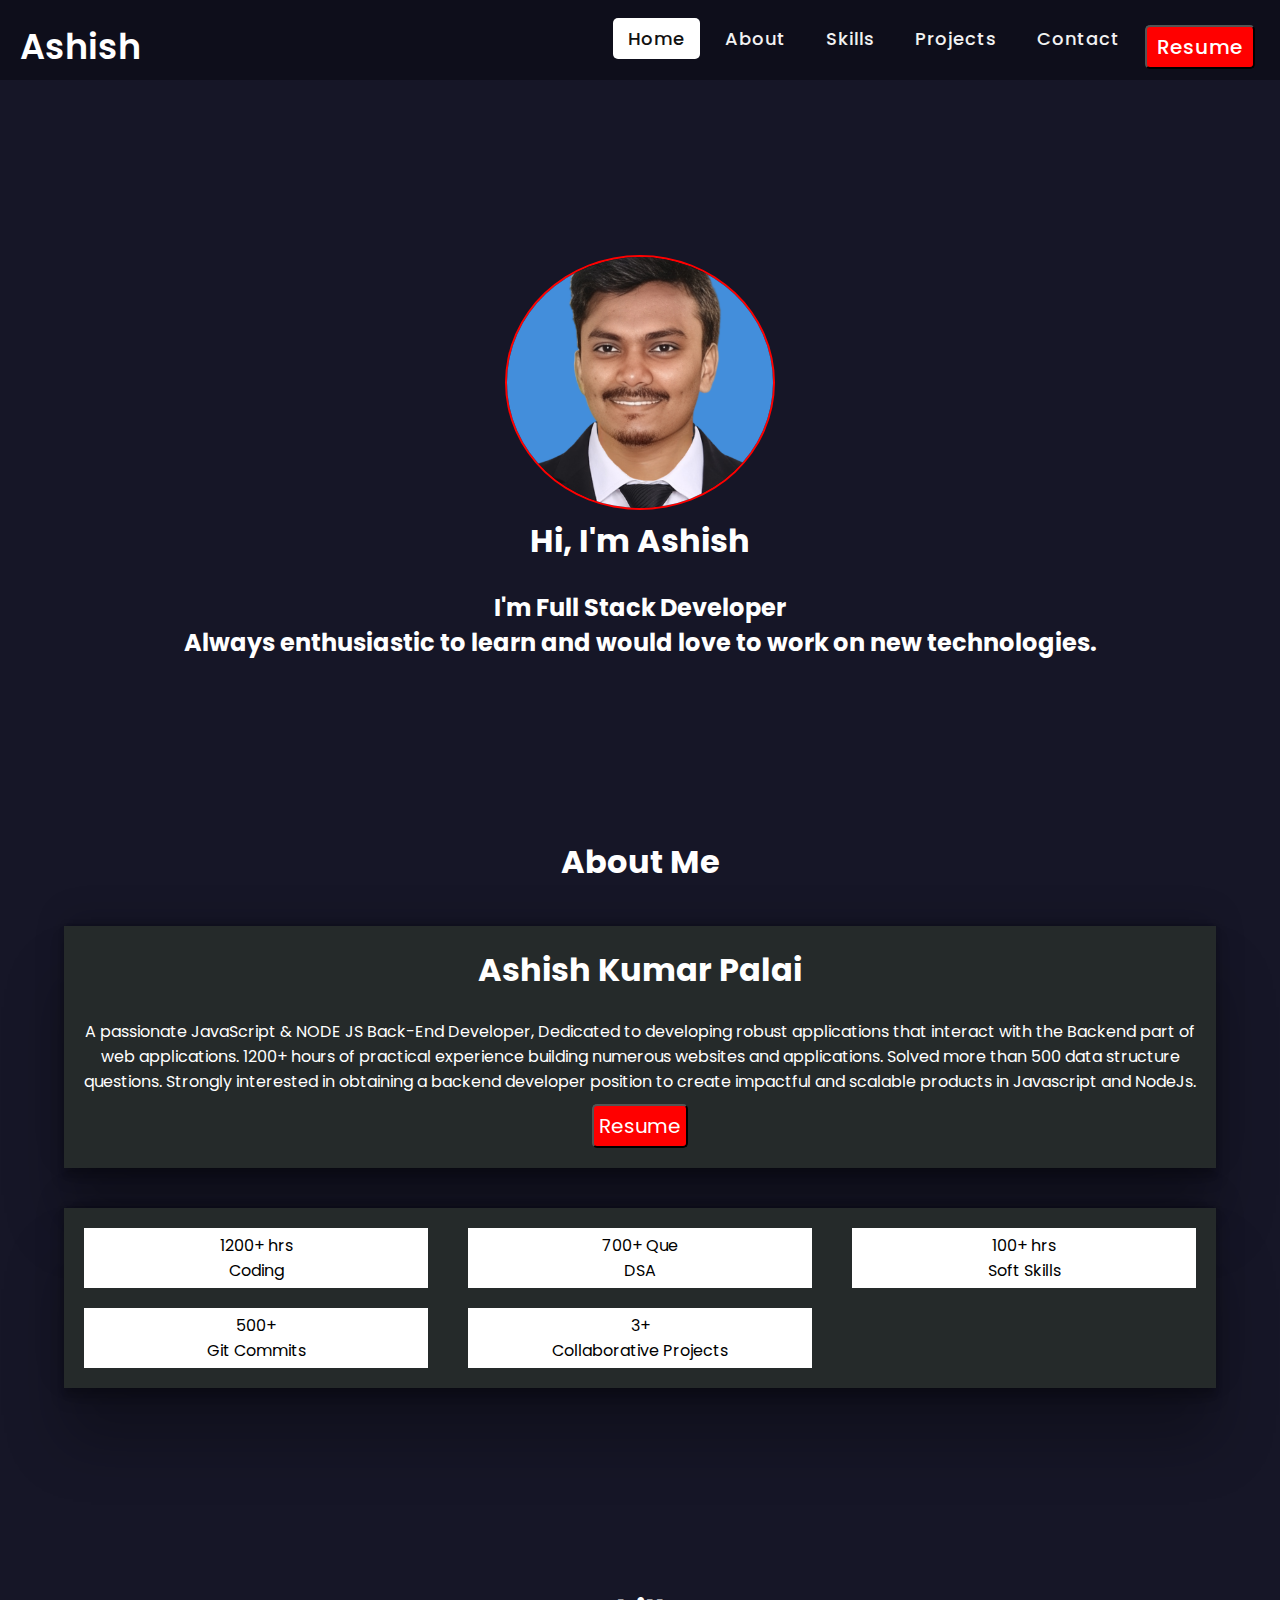
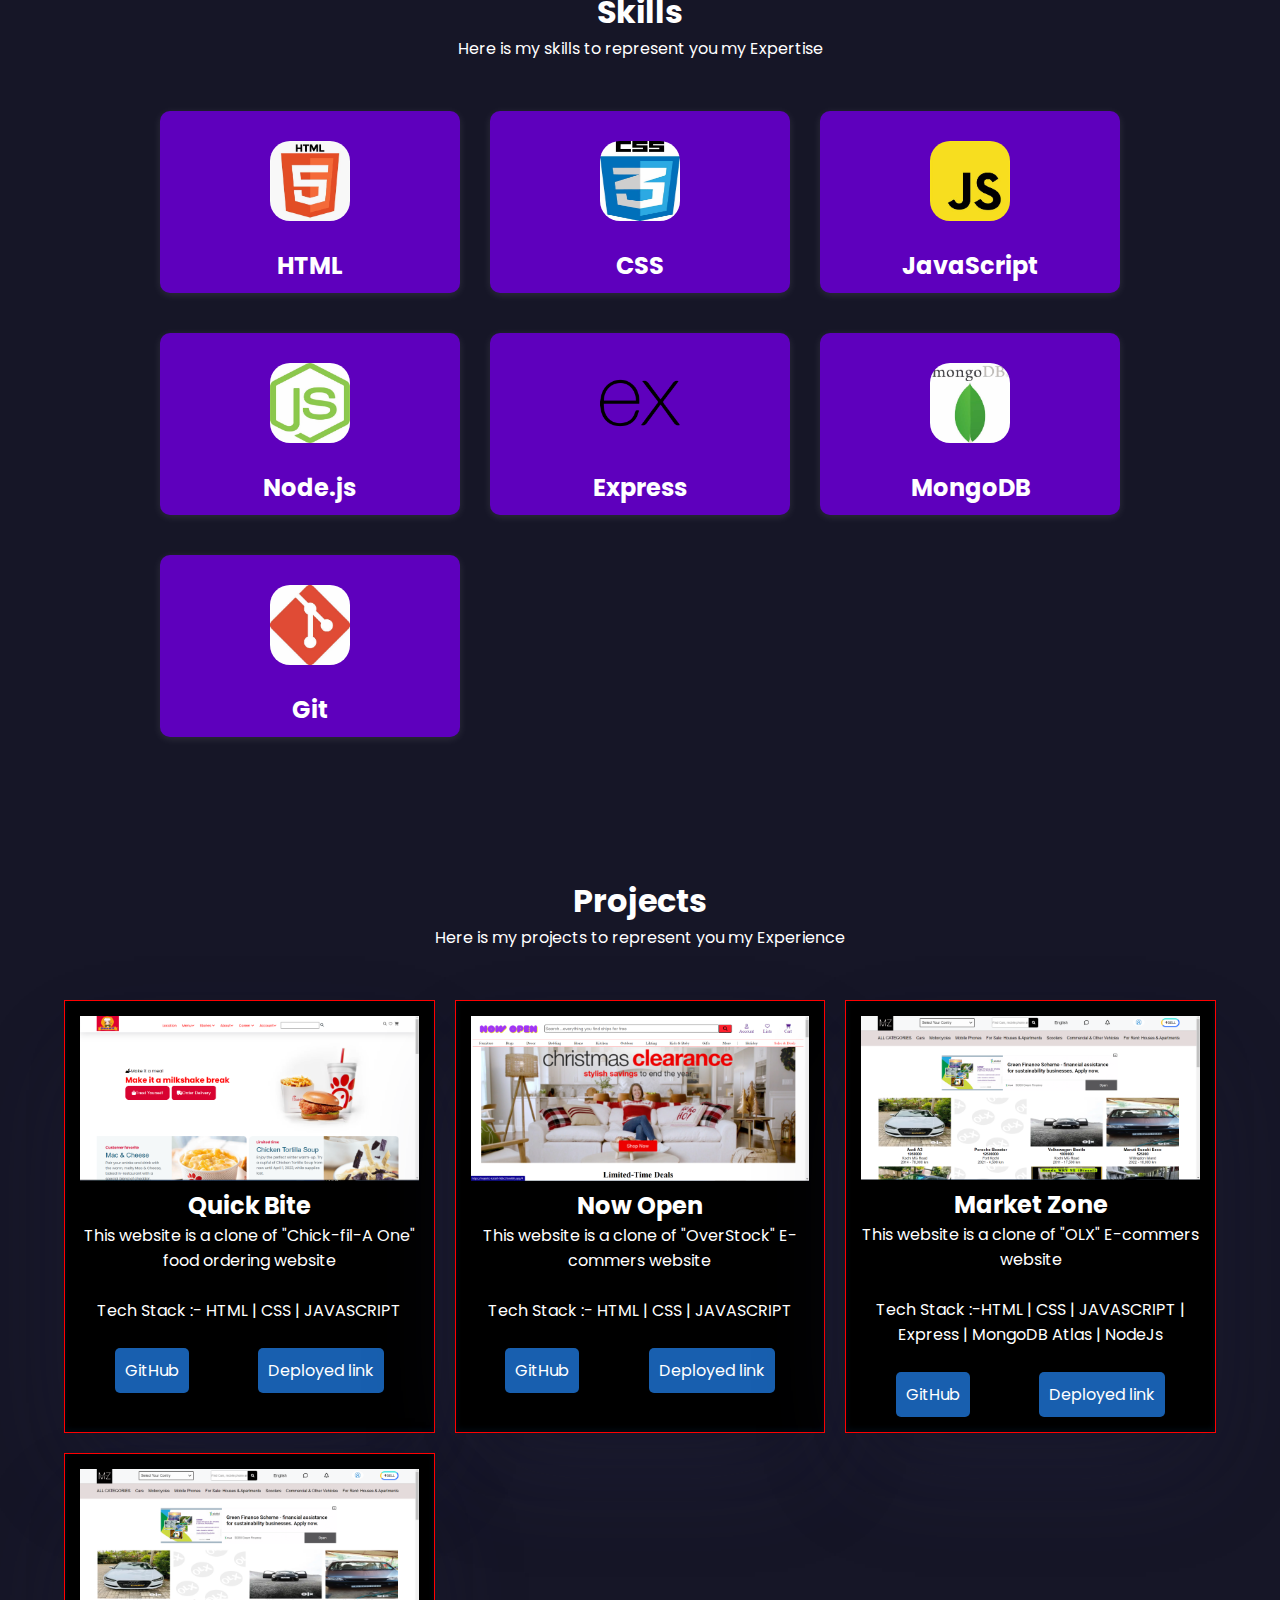
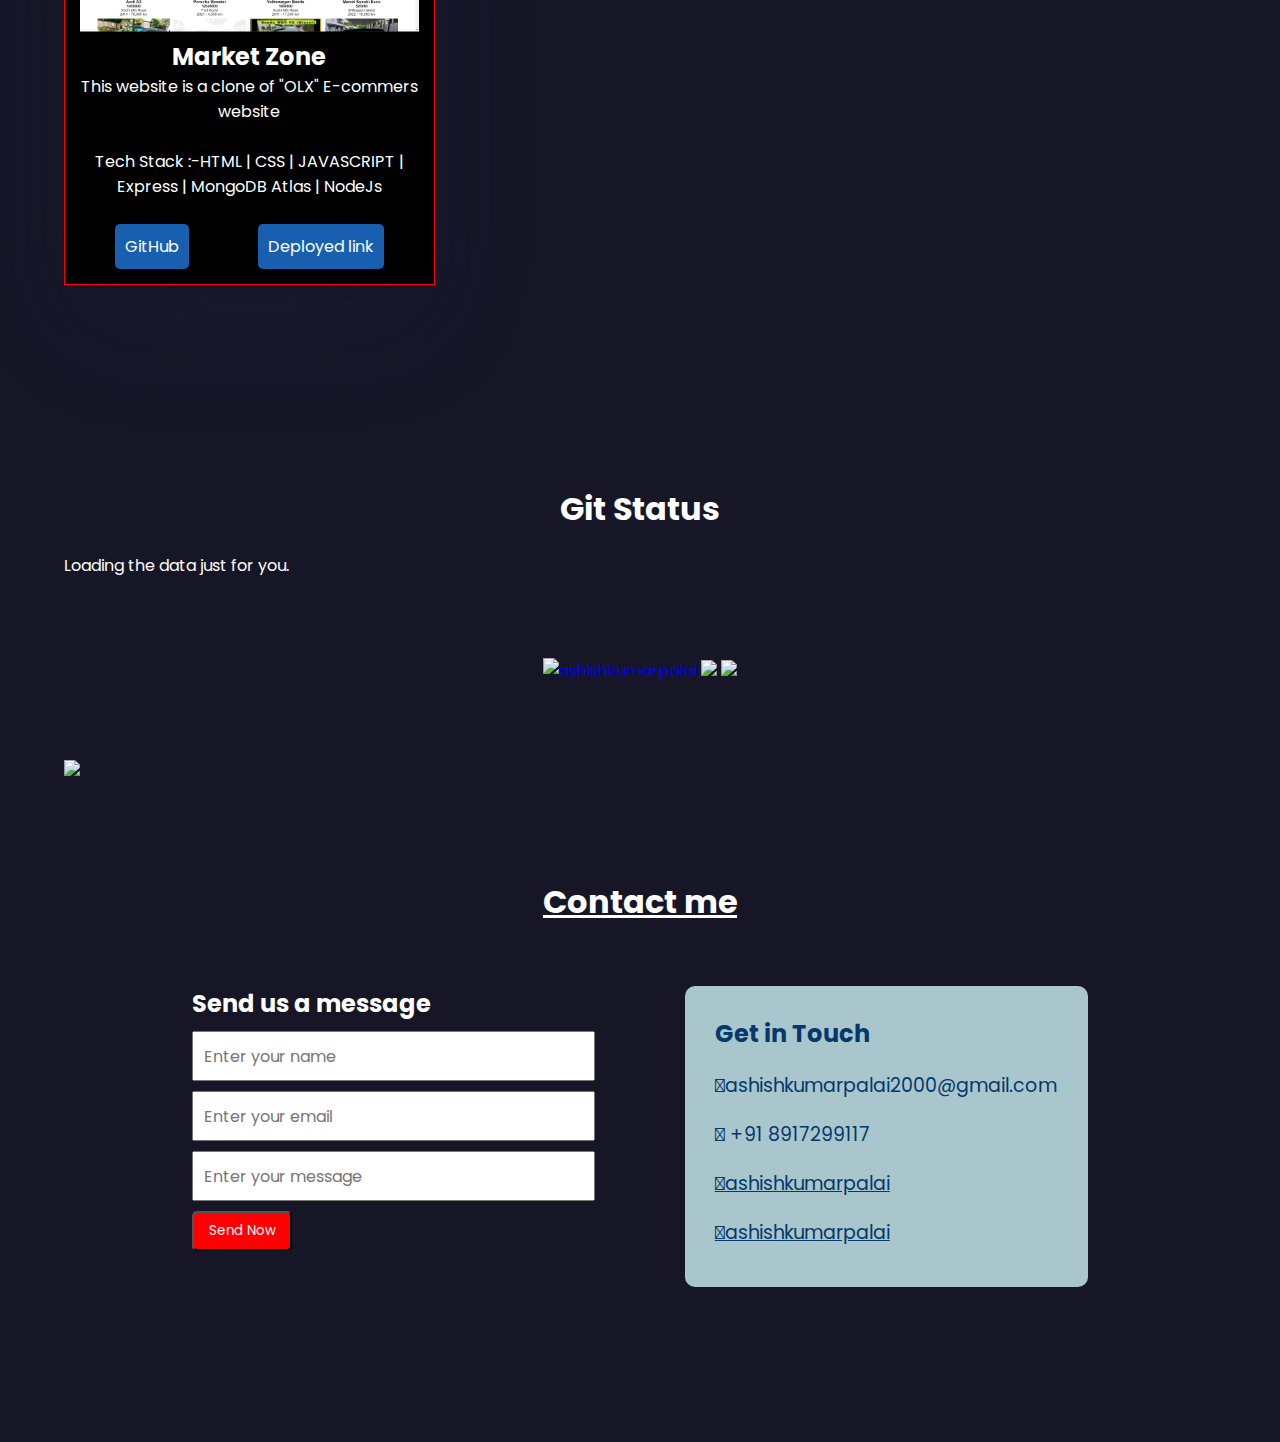
==== commit 9ba3c380: "update" ====
--- a/index.html
+++ b/index.html
@@ -33,13 +33,13 @@
             <li><a href="#contact" class="nav-link contact">Contact</a></li>
             <!-- <li></li> -->
             <li><button id="resume-button-1"><a href="image/Ashish-kumar-palai-Resume.pdf" download target="_blank"
-                        class="nav-link resume" id="resume-link-1"> Resume</a></button></li>
+                        class="nav-link resume wopen" id="resume-link-1"> Resume</a></button></li>
         </ul>
     </nav>
     <br>
     <!-- ==============home section ============-->
     <div id="home" class="home">
-        <img class="home-img" src="./image/PhotoStudio_1666032723766.jpg" alt="home img">
+        <img class="home-img" style="object-fit: cover;" src="./image/ashishkumarpalai.png" alt="home img">
         <h1>Hi, I'm Ashish</h1>
         <br>
         <h2>I'm Full Stack Developer</h2>
@@ -52,7 +52,7 @@
         <div class="about section">
             <h1 id="user-detail-name">Ashish Kumar Palai</h1>
             <br>
-            <p id="user-detail-intro" >A passionate JavaScript & NODE JS Back-End Developer,
+            <p id="user-detail-intro">A passionate JavaScript & NODE JS Back-End Developer,
                 Dedicated to developing robust
                 applications that interact with the
                 Backend part of web applications.
@@ -133,9 +133,10 @@
                 <p class="project-tech-stack">Tech Stack :- HTML | CSS | JAVASCRIPT</p>
                 <br>
                 <div class="project-link">
-                    <a class="project-github-link"
-                        href="https://github.com/ashishkumarpalai/ordinary-finger-7814">GitHub</a>
-                    <a class="project-deployed-link" href="https://thunderous-cat-0c0b57.netlify.app/">Deployed link</a>
+                    <a class="project-github-link" href="https://github.com/ashishkumarpalai/ordinary-finger-7814"
+                        target="_blank">GitHub</a>
+                    <a class="project-deployed-link" href="https://thunderous-cat-0c0b57.netlify.app/"
+                        target="_blank">Deployed link</a>
                 </div>
             </div>
             <div class="project-card">
@@ -146,9 +147,10 @@
                 <p class="project-tech-stack">Tech Stack :- HTML | CSS | JAVASCRIPT </p>
                 <br>
                 <div class="project-link">
-                    <a class="project-github-link"
-                        href="https://github.com/ashishkumarpalai/oceanic-payment-211">GitHub</a>
-                    <a class="project-deployed-link" href="https://majestic-kataifi-9dbc29.netlify.app/">Deployed
+                    <a class="project-github-link" href="https://github.com/ashishkumarpalai/oceanic-payment-211"
+                        target="_blank">GitHub</a>
+                    <a class="project-deployed-link" href="https://majestic-kataifi-9dbc29.netlify.app/"
+                        target="_blank">Deployed
                         link</a>
                 </div>
             </div>
@@ -161,9 +163,10 @@
                 </p>
                 <br>
                 <div class="project-link">
-                    <a class="project-github-link"
-                        href="https://github.com/ashishkumarpalai/bewildered-committee-2689">GitHub</a>
-                    <a class="project-deployed-link" href="https://enchanting-praline-ce2844.netlify.app/">Deployed
+                    <a class="project-github-link" href="https://github.com/ashishkumarpalai/bewildered-committee-2689"
+                        target="_blank">GitHub</a>
+                    <a class="project-deployed-link" href="https://enchanting-praline-ce2844.netlify.app/"
+                        target="_blank">Deployed
                         link</a>
                 </div>
             </div>
@@ -176,9 +179,10 @@
                 </p>
                 <br>
                 <div class="project-link">
-                    <a class="project-github-link"
-                        href="https://github.com/ashishkumarpalai/bewildered-committee-2689">GitHub</a>
-                    <a class="project-deployed-link" href="https://enchanting-praline-ce2844.netlify.app/">Deployed
+                    <a class="project-github-link" href="https://github.com/ashishkumarpalai/bewildered-committee-2689"
+                        target="_blank">GitHub</a>
+                    <a class="project-deployed-link" href="https://enchanting-praline-ce2844.netlify.app/"
+                        target="_blank">Deployed
                         link</a>
                 </div>
             </div>
@@ -240,7 +244,7 @@
             </div>
         </div>
     </div>
-   
+
 </body>
 
 </html>
@@ -257,5 +261,13 @@
     resumeBtn.addEventListener("click", () => {
         window.open("https://drive.google.com/file/d/17ApDObPiuqxZgTDDTFo9PAfFKLnzbFxe/view?usp=share_link")
     })
+
+    let resumeBtn2 = document.querySelector("#resume-link-1")
+    resumeBtn2.addEventListener("click", () => {
+        window.open("https://drive.google.com/file/d/17ApDObPiuqxZgTDDTFo9PAfFKLnzbFxe/view?usp=share_link")
+    })
+
 </script>
-<script src="https://cdnjs.cloudflare.com/ajax/libs/font-awesome/6.4.0/js/all.min.js" integrity="sha512-fD9DI5bZwQxOi7MhYWnnNPlvXdp/2Pj3XSTRrFs5FQa4mizyGLnJcN6tuvUS6LbmgN1ut+XGSABKvjN0H6Aoow==" crossorigin="anonymous" referrerpolicy="no-referrer"></script>+<script src="https://cdnjs.cloudflare.com/ajax/libs/font-awesome/6.4.0/js/all.min.js"
+    integrity="sha512-fD9DI5bZwQxOi7MhYWnnNPlvXdp/2Pj3XSTRrFs5FQa4mizyGLnJcN6tuvUS6LbmgN1ut+XGSABKvjN0H6Aoow=="
+    crossorigin="anonymous" referrerpolicy="no-referrer"></script>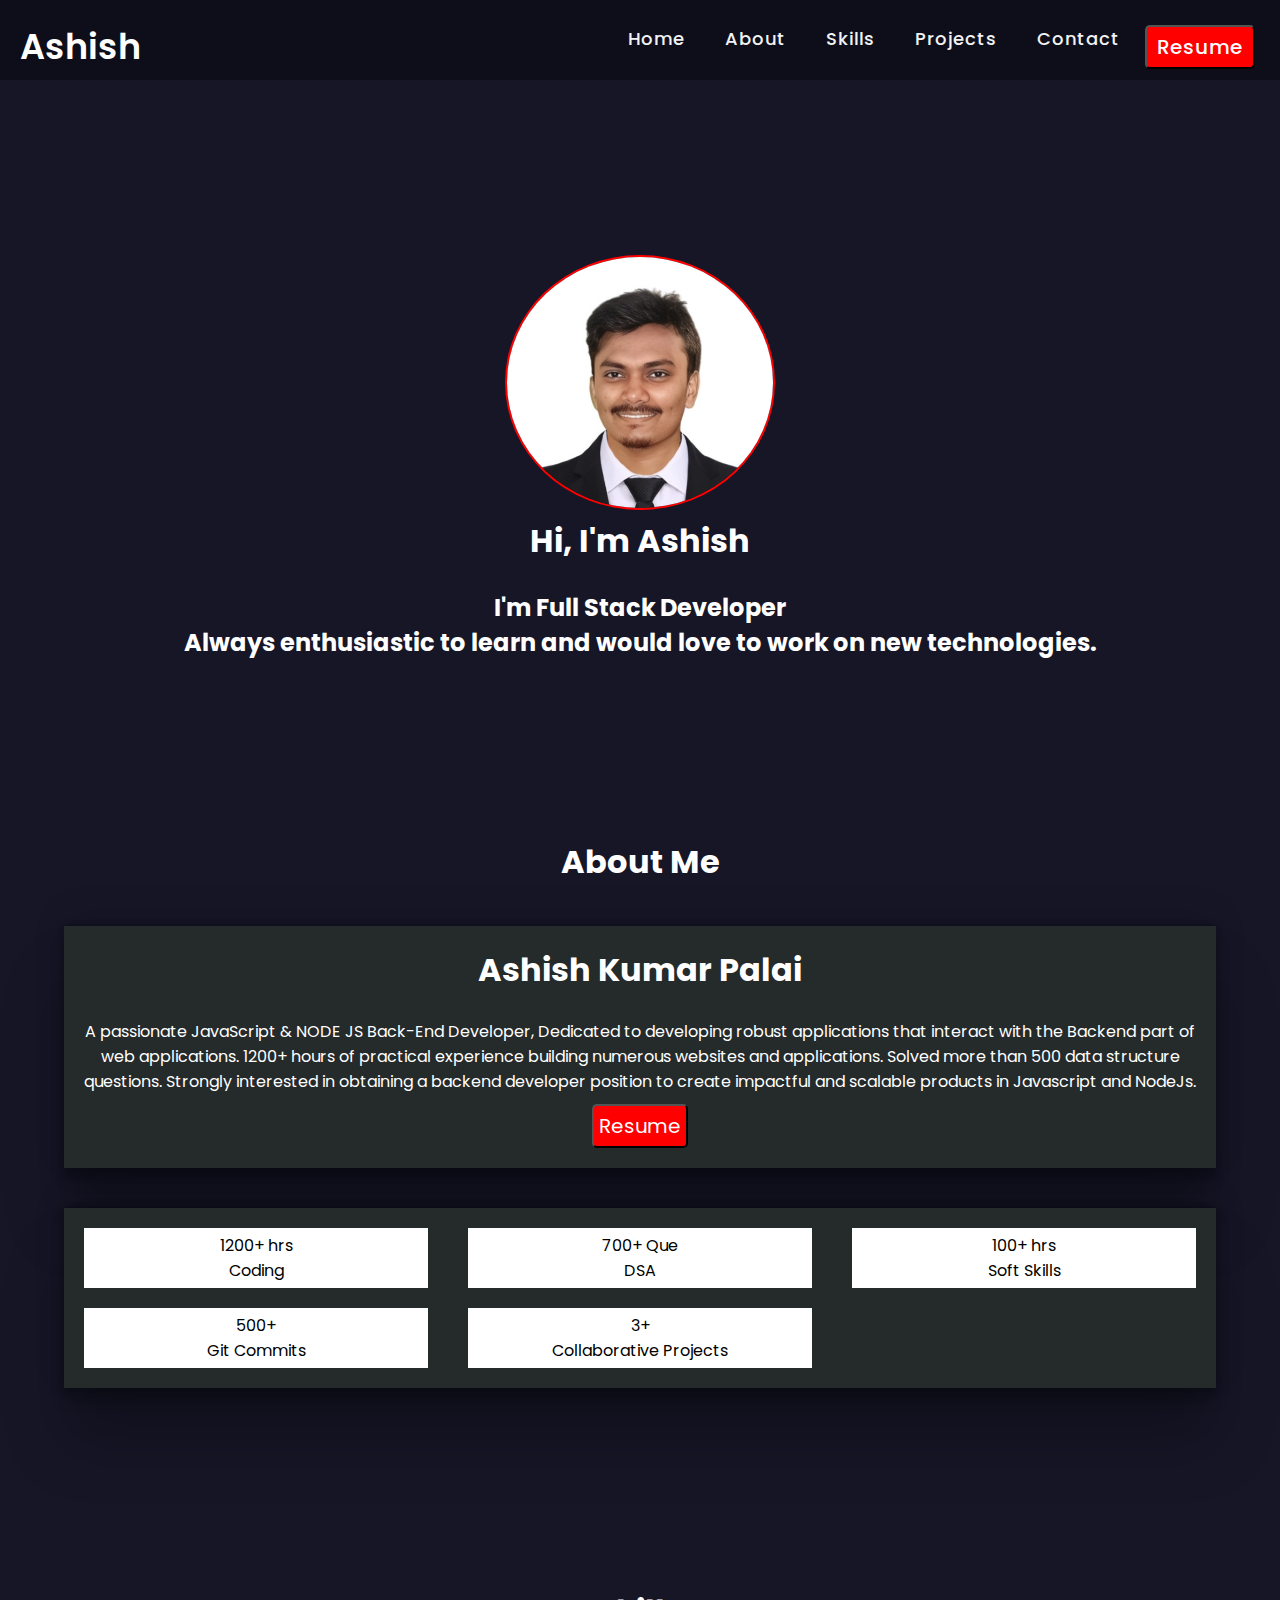
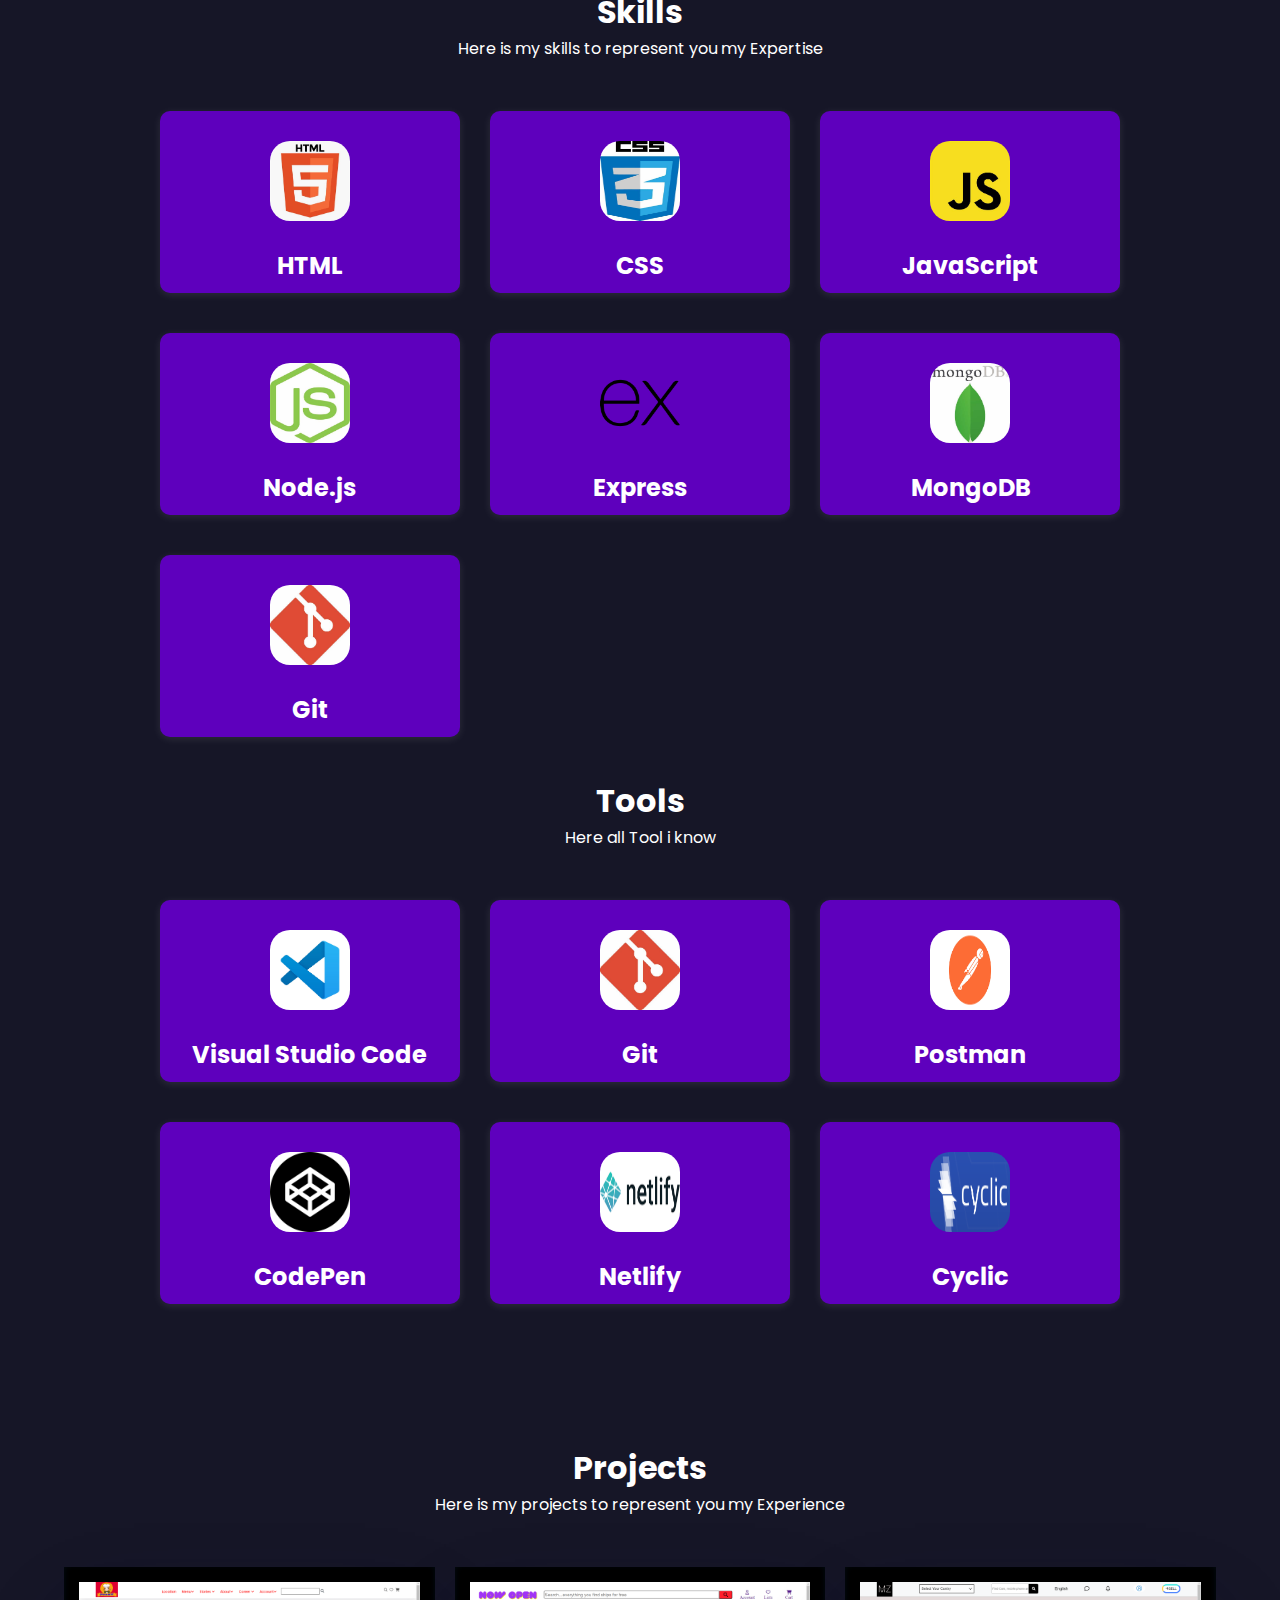
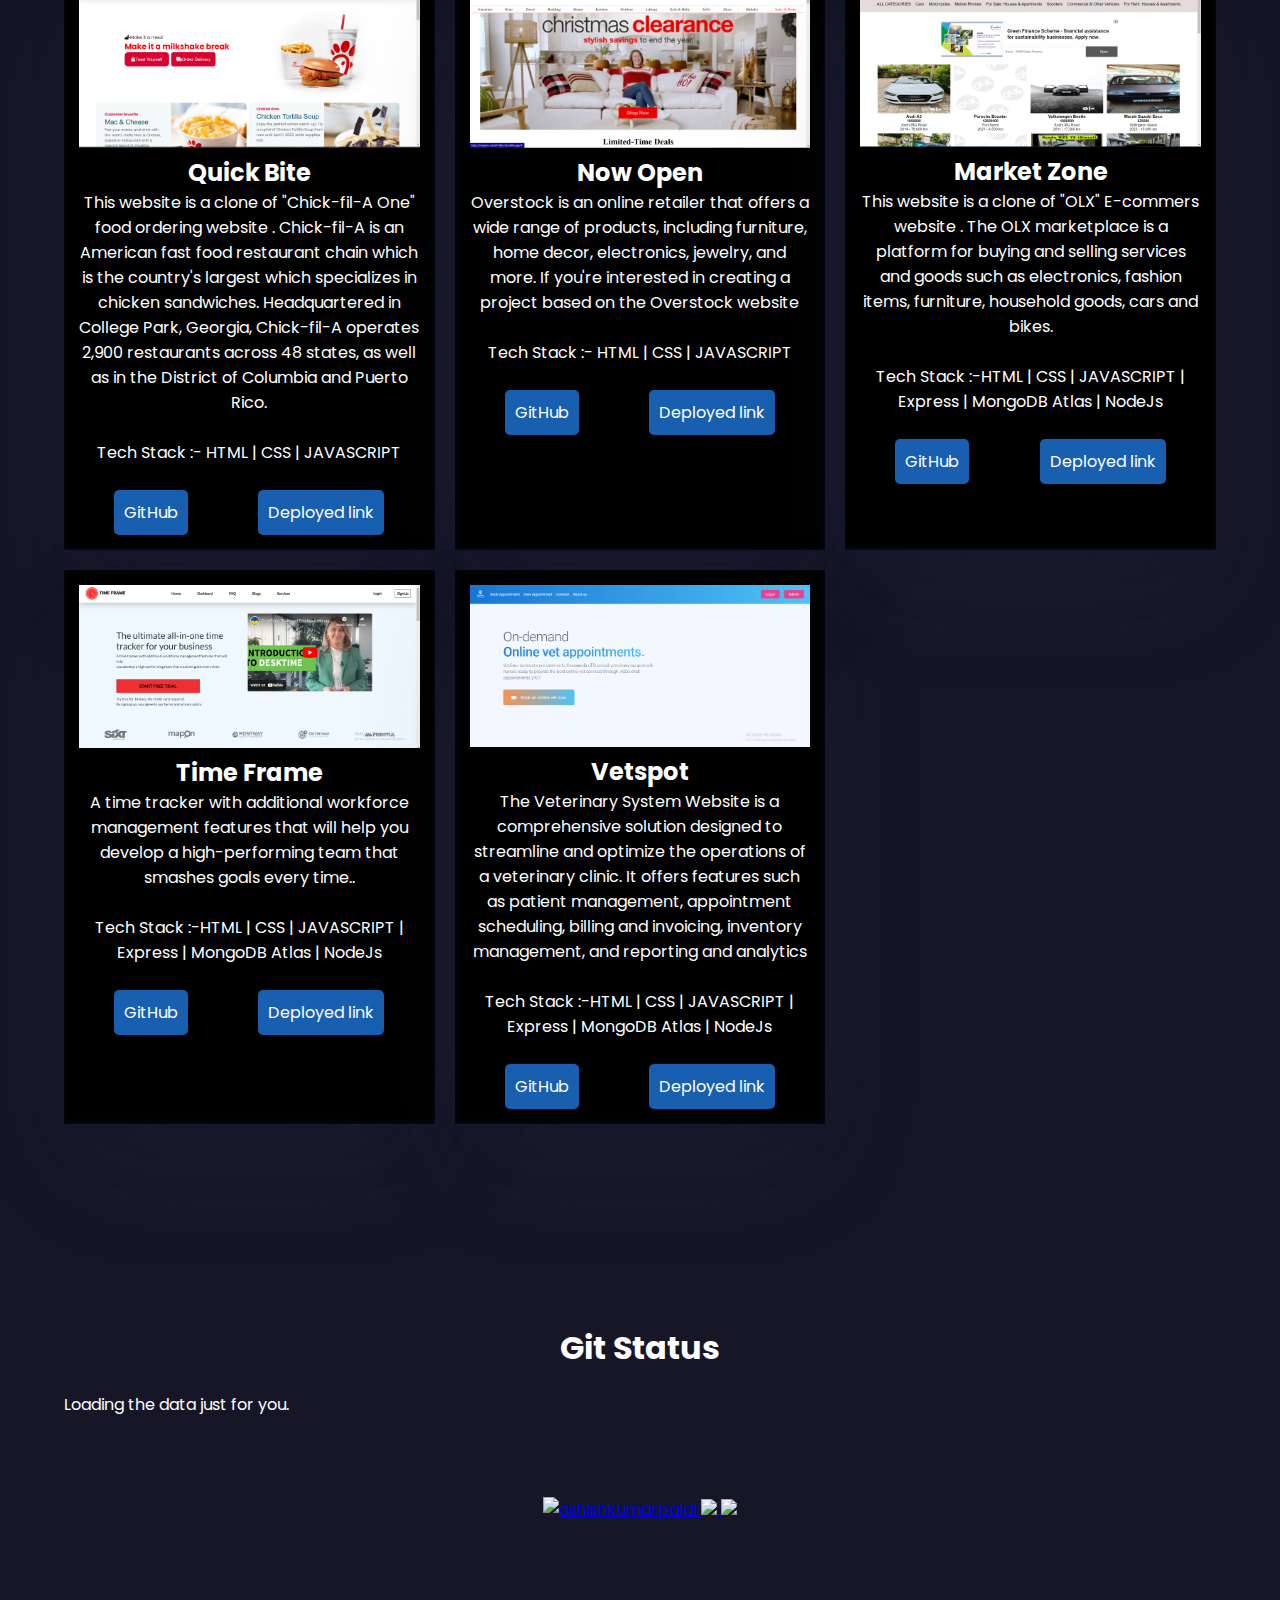
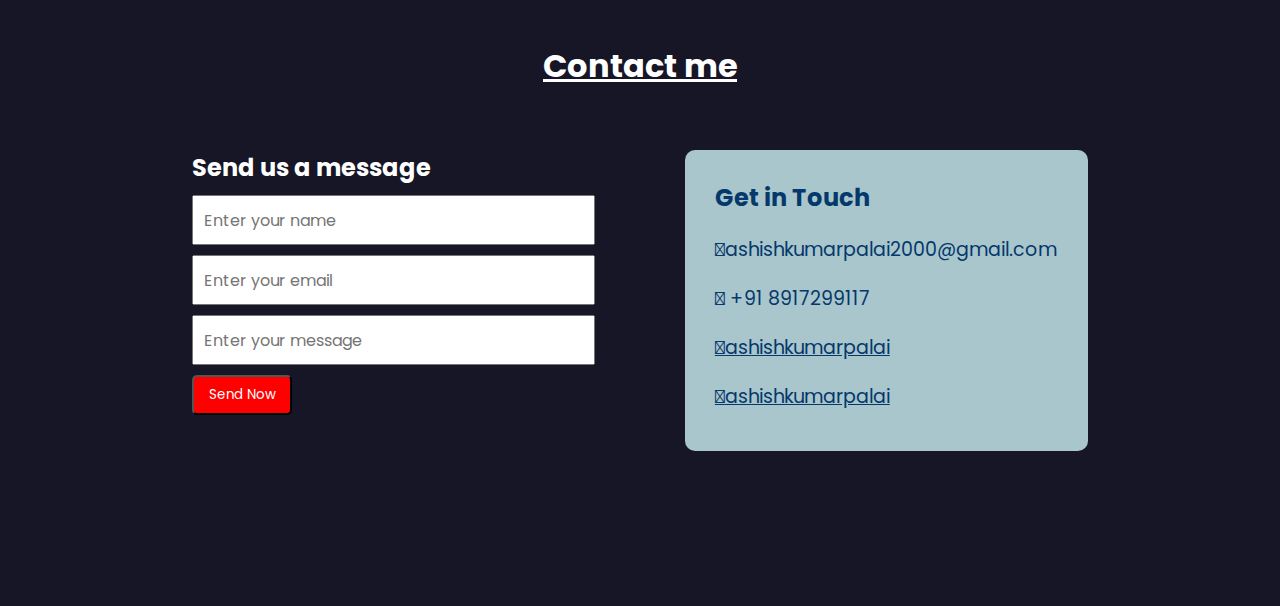
==== commit c4816769: "added project details and responsive and image padding" ====
--- a/index.html
+++ b/index.html
@@ -8,6 +8,7 @@
 
     <link rel="stylesheet" href="style.css">
     <link rel="stylesheet" href="responsive.css">
+    <link rel="shortcut icon" href="/image/ashishkumarpalai.png" type="image/x-icon">
     <link rel="stylesheet" href="https://cdnjs.cloudflare.com/ajax/libs/font-awesome/5.15.3/css/all.min.css" />
     <meta name="viewport" content="width=device-width, initial-scale=1.0">
     <!-- calender -->
@@ -23,7 +24,7 @@
         </div>
         <input type="checkbox" id="click">
         <label for="click" class="menu-btn">
-            <i class="fas fa-bars"></i>
+            <i class="fas fa-bars" style="color: white" id="hamburgger"></i>
         </label>
         <ul>
             <li><a class="active nav-link home" href="#home">Home</a></li>
@@ -39,7 +40,7 @@
     <br>
     <!-- ==============home section ============-->
     <div id="home" class="home">
-        <img class="home-img" style="object-fit: cover;" src="./image/ashishkumarpalai.png" alt="home img">
+        <img class="home-img" style="object-fit: cover;" src="./image/Untitled Project.jpg" alt="home img">
         <h1>Hi, I'm Ashish</h1>
         <br>
         <h2>I'm Full Stack Developer</h2>
@@ -118,6 +119,35 @@
                 <img src="./image/git.jpg" alt="Skill 2" class="skills-card-img">
                 <h5 class="skills-card-name">Git</h5>
             </div>
+
+        </div>
+        <h1 class="title-a">Tools</h1>
+        <p class="text">Here all Tool i know</p>
+        <div class="container">
+            <div class="skills-card">
+                <img src="./image/vscode.jpg" alt="Skill 1" class="skills-card-img">
+                <h5 class="skills-card-name">Visual Studio Code</h5>
+            </div>
+            <div class="skills-card">
+                <img src="./image/git.jpg" alt="Skill 2" class="skills-card-img">
+                <h5 class="skills-card-name">Git</h5>
+            </div>
+            <div class="skills-card">
+                <img src="./image/postman.png" alt="Skill 2" class="skills-card-img">
+                <h5 class="skills-card-name">Postman</h5>
+            </div>
+            <div class="skills-card">
+                <img src="./image/codepen.webp" alt="Skill 2" class="skills-card-img">
+                <h5 class="skills-card-name">CodePen</h5>
+            </div>
+            <div class="skills-card">
+                <img src="./image/netlify.png" alt="Skill 2" class="skills-card-img">
+                <h5 class="skills-card-name">Netlify</h5>
+            </div>
+            <div class="skills-card">
+                <img src="./image/cyclic.png" alt="Skill 2" class="skills-card-img">
+                <h5 class="skills-card-name">Cyclic</h5>
+            </div>
         </div>
     </div>
     <!-- ==============projects section ============-->
@@ -128,7 +158,10 @@
             <div class="project-card">
                 <img src="./image/quickbite.png" alt="">
                 <h2 class="project-title">Quick Bite</h2>
-                <p class="project-description">This website is a clone of "Chick-fil-A One" food ordering website </p>
+                <p class="project-description">This website is a clone of "Chick-fil-A One" food ordering website .
+                    Chick-fil-A is an American fast food restaurant chain which is the country's largest which
+                    specializes in chicken sandwiches. Headquartered in College Park, Georgia, Chick-fil-A operates
+                    2,900 restaurants across 48 states, as well as in the District of Columbia and Puerto Rico. </p>
                 <br>
                 <p class="project-tech-stack">Tech Stack :- HTML | CSS | JAVASCRIPT</p>
                 <br>
@@ -142,7 +175,9 @@
             <div class="project-card">
                 <img src="./image/nowopen.png" alt="">
                 <h2 class="project-title">Now Open</h2>
-                <p class="project-description">This website is a clone of "OverStock" E-commers website</p>
+                <p class="project-description">Overstock is an online retailer that offers a wide range of products,
+                    including furniture, home decor, electronics, jewelry, and more. If you're interested in creating a
+                    project based on the Overstock website</p>
                 <br>
                 <p class="project-tech-stack">Tech Stack :- HTML | CSS | JAVASCRIPT </p>
                 <br>
@@ -157,7 +192,9 @@
             <div class="project-card">
                 <img src="./image/marketzone.png" alt="">
                 <h2 class="project-title">Market Zone</h2>
-                <p class="project-description">This website is a clone of "OLX" E-commers website</p>
+                <p class="project-description">This website is a clone of "OLX" E-commers website . The OLX marketplace
+                    is a platform for buying and selling services and goods such as electronics, fashion items,
+                    furniture, household goods, cars and bikes.</p>
                 <br>
                 <p class="project-tech-stack">Tech Stack :-HTML | CSS | JAVASCRIPT | Express | MongoDB Atlas | NodeJs
                 </p>
@@ -171,17 +208,33 @@
                 </div>
             </div>
             <div class="project-card">
-                <img src="./image/marketzone.png" alt="">
-                <h2 class="project-title">Market Zone</h2>
-                <p class="project-description">This website is a clone of "OLX" E-commers website</p>
+                <img src="./image/timeframe.png" alt="">
+                <h2 class="project-title">Time Frame</h2>
+                <p class="project-description">A time tracker with additional workforce management features that will help you develop a high-performing team that smashes goals every time..</p>
                 <br>
                 <p class="project-tech-stack">Tech Stack :-HTML | CSS | JAVASCRIPT | Express | MongoDB Atlas | NodeJs
                 </p>
                 <br>
                 <div class="project-link">
-                    <a class="project-github-link" href="https://github.com/ashishkumarpalai/bewildered-committee-2689"
-                        target="_blank">GitHub</a>
-                    <a class="project-deployed-link" href="https://enchanting-praline-ce2844.netlify.app/"
+                    <a class="project-github-link" href="https://github.com/ashishkumarpalai/Time-frame"
+                        target="_blank">GitHub</a>
+                    <a class="project-deployed-link" href="https://comforting-bonbon-0a3e0a.netlify.app/"
+                        target="_blank">Deployed
+                        link</a>
+                </div>
+            </div>
+            <div class="project-card">
+                <img src="./image/vetspot.png" alt="">
+                <h2 class="project-title">Vetspot</h2>
+                <p class="project-description">The Veterinary System Website is a comprehensive solution designed to streamline and optimize the operations of a veterinary clinic. It offers features such as patient management, appointment scheduling, billing and invoicing, inventory management, and reporting and analytics</p>
+                <br>
+                <p class="project-tech-stack">Tech Stack :-HTML | CSS | JAVASCRIPT | Express | MongoDB Atlas | NodeJs
+                </p>
+                <br>
+                <div class="project-link">
+                    <a class="project-github-link" href="https://github.com/ashishkumarpalai/Vetspot"
+                        target="_blank">GitHub</a>
+                    <a class="project-deployed-link" href="https://unarmed-science-115.vercel.app/"
                         target="_blank">Deployed
                         link</a>
                 </div>
@@ -213,10 +266,10 @@
     </div>
     <br>
 
-    <div id="graph">
+    <!-- <div id="graph">
         <img src="https://github-readme-activity-graph.cyclic.app/graph?username=ashishkumarpalai&theme=react-dark&bg_color=20232a&hide_border=true"
             width="100%" />
-    </div>
+    </div> -->
     </p>
     <!-- ===========================contact section ============-->
     <div id="contact">
--- a/style.css
+++ b/style.css
@@ -6,6 +6,10 @@
   box-sizing: border-box;
   font-family: 'Poppins', sans-serif;
 
+}
+
+#hamburgger {
+  display: none;
 }
 
 nav {
@@ -56,7 +60,7 @@
   transition: all 0.3s ease;
 }
 
-nav ul li a.active,
+/* nav ul li a.active, */
 nav ul li a:hover {
   color: #111;
   background: #fff;
@@ -77,6 +81,8 @@
   nav {
     padding: 0 40px 0 50px;
   }
+
+  
 }
 
 @media (max-width: 920px) {
@@ -87,7 +93,9 @@
   #click:checked~.menu-btn i:before {
     content: "\f00d";
   }
-
+  #hamburgger {
+    display: block;
+  }
   nav ul {
     position: fixed;
     top: 80px;
@@ -167,6 +175,7 @@
 .home-img {
   border: 2px solid red;
 }
+
 #resume-button-1 {
   font-size: 20px;
   /* height: 0px; */
@@ -175,7 +184,8 @@
   border-radius: 5px;
   padding: 5px;
 }
-#resume-button-2{
+
+#resume-button-2 {
   margin-top: 10px;
   font-size: 20px;
   /* height: 0px; */
@@ -184,7 +194,8 @@
   border-radius: 5px;
   padding: 5px;
 }
-#resume-link-1{
+
+#resume-link-1 {
   padding: 5px;
   font-size: 20px;
   font-weight: 5px;
@@ -193,10 +204,12 @@
   background-color: red;
   text-decoration: none;
 }
-#resume-link-2{
+
+#resume-link-2 {
   text-decoration: none;
   color: white;
 }
+
 /* ===================================== about*/
 
 #about {
@@ -303,6 +316,10 @@
     margin: auto;
   }
 
+  #hamburgger {
+    display: block;
+  }
+
   #skills .container {
     flex-direction: column;
   }
@@ -311,7 +328,7 @@
     width: 100%;
   }
 
-  
+
 }
 
 /* =======================================projects */
@@ -337,7 +354,7 @@
 
 .project-card {
   width: 100%;
-  border: 1px solid red;
+  /* border: 1px solid red; */
   padding: 15px;
   box-shadow: rgba(50, 50, 93, 0.25) 0px 50px 100px -20px, rgba(0, 0, 0, 0.3) 0px 30px 60px -30px, rgba(10, 37, 64, 0.35) 0px -2px 6px 0px inset;
   background-color: black
@@ -375,15 +392,18 @@
   margin: auto;
   color: white;
 }
-#graph{
+
+#graph {
   padding-top: 50px;
   width: 90%;
   margin: auto;
 }
-#graph1{
+
+#graph1 {
   padding-top: 80px;
 }
-#gitstatus{
+
+#gitstatus {
   color: white;
   text-align: center;
   padding-top: 200px;
@@ -395,7 +415,7 @@
   border: 1px solid rebeccapurple;
   height: 500px;
 } */
-#ccontant{
+#ccontant {
   margin: auto;
   width: 90%;
   text-align: center;
@@ -404,38 +424,42 @@
   margin-top: 120px;
 }
 
-#cdcontact{
-  width: 90%;
-  margin: auto;
-  display: flex;
-}
-
-
-#contact{
+#cdcontact {
+  width: 90%;
+  margin: auto;
+  display: flex;
+}
+
+
+#contact {
   /* background-color:  #6dc2b0; */
   padding: 95px 0;
   color: #05386b;
 }
-#contact>h1{
+
+#contact>h1 {
   text-align: center;
   text-decoration: underline;
   color: white;
 }
-.contact-body{
+
+.contact-body {
   /* border:1px solid black; */
-  width:70%;
+  width: 70%;
   margin: 60px auto;
   display: flex;
-  justify-content: space-between;   
-}
-.contact-text{
+  justify-content: space-between;
+}
+
+.contact-text {
   background-color: #a9c6cc;
   /* border:1px solid black; */
-  width:45%;
+  width: 45%;
   border-radius: 10px;
   padding: 30px;
 }
-.contact-text>div{
+
+.contact-text>div {
   display: flex;
   /* border:1px solid black; */
   height: 80%;
@@ -443,70 +467,80 @@
   margin-top: 10px;
   font-size: 19px;
 }
-.contact-text>div>*{
+
+.contact-text>div>* {
   margin: 10px 0;
   color: #05386b;
   transition: transform .2s;
 }
-.contact-text>div>*:hover{
+
+.contact-text>div>*:hover {
   cursor: pointer;
   transform: scale(1.05);
 }
-#contact-img{
+
+#contact-img {
   /* border:1px solid black; */
-  width:45%;
-}
+  width: 45%;
+}
+
 /* #contact-img>img{
   width:100%;
   height: 100%;
   border-radius: 10px;
 } */
-#contact-img form{
+#contact-img form {
   width: 100%;
   /* border: 1px solid red; */
 }
-#contact-img form input{
+
+#contact-img form input {
   width: 100%;
   margin-top: 10px;
   height: 50px;
   font-size: medium;
   padding-left: 10px;
 }
-#contact-img h2{
-  color: white;
-}
-#contact-img button{
+
+#contact-img h2 {
+  color: white;
+}
+
+#contact-img button {
   margin-top: 10px;
   height: 40px;
   width: 100px;
-  border-radius: 5px ;
+  border-radius: 5px;
   background-color: red;
   color: white;
 }
+
 /* -------------GITHUB SECTION----------------- */
-#github{
-  background-color:  #D4F1F4;
-  padding:95px 0;
+#github {
+  background-color: #D4F1F4;
+  padding: 95px 0;
   color: #05386b;
 }
-#github>h1{
+
+#github>h1 {
   text-align: center;
   text-decoration: underline;
 }
-#github-stats{
+
+#github-stats {
   /* border:1px solid black; */
-  width:85%;
-  margin:70px auto;
+  width: 85%;
+  margin: 70px auto;
   display: flex;
   justify-content: space-between;
 }
-#github-stats>div{
-  width:32%;
+
+#github-stats>div {
+  width: 32%;
   /* border:1px solid red; */
 }
-#github-stats>div>img{
-  width:100%;
-  height:100%;
-}
-
-
+
+#github-stats>div>img {
+  width: 100%;
+  height: 100%;
+}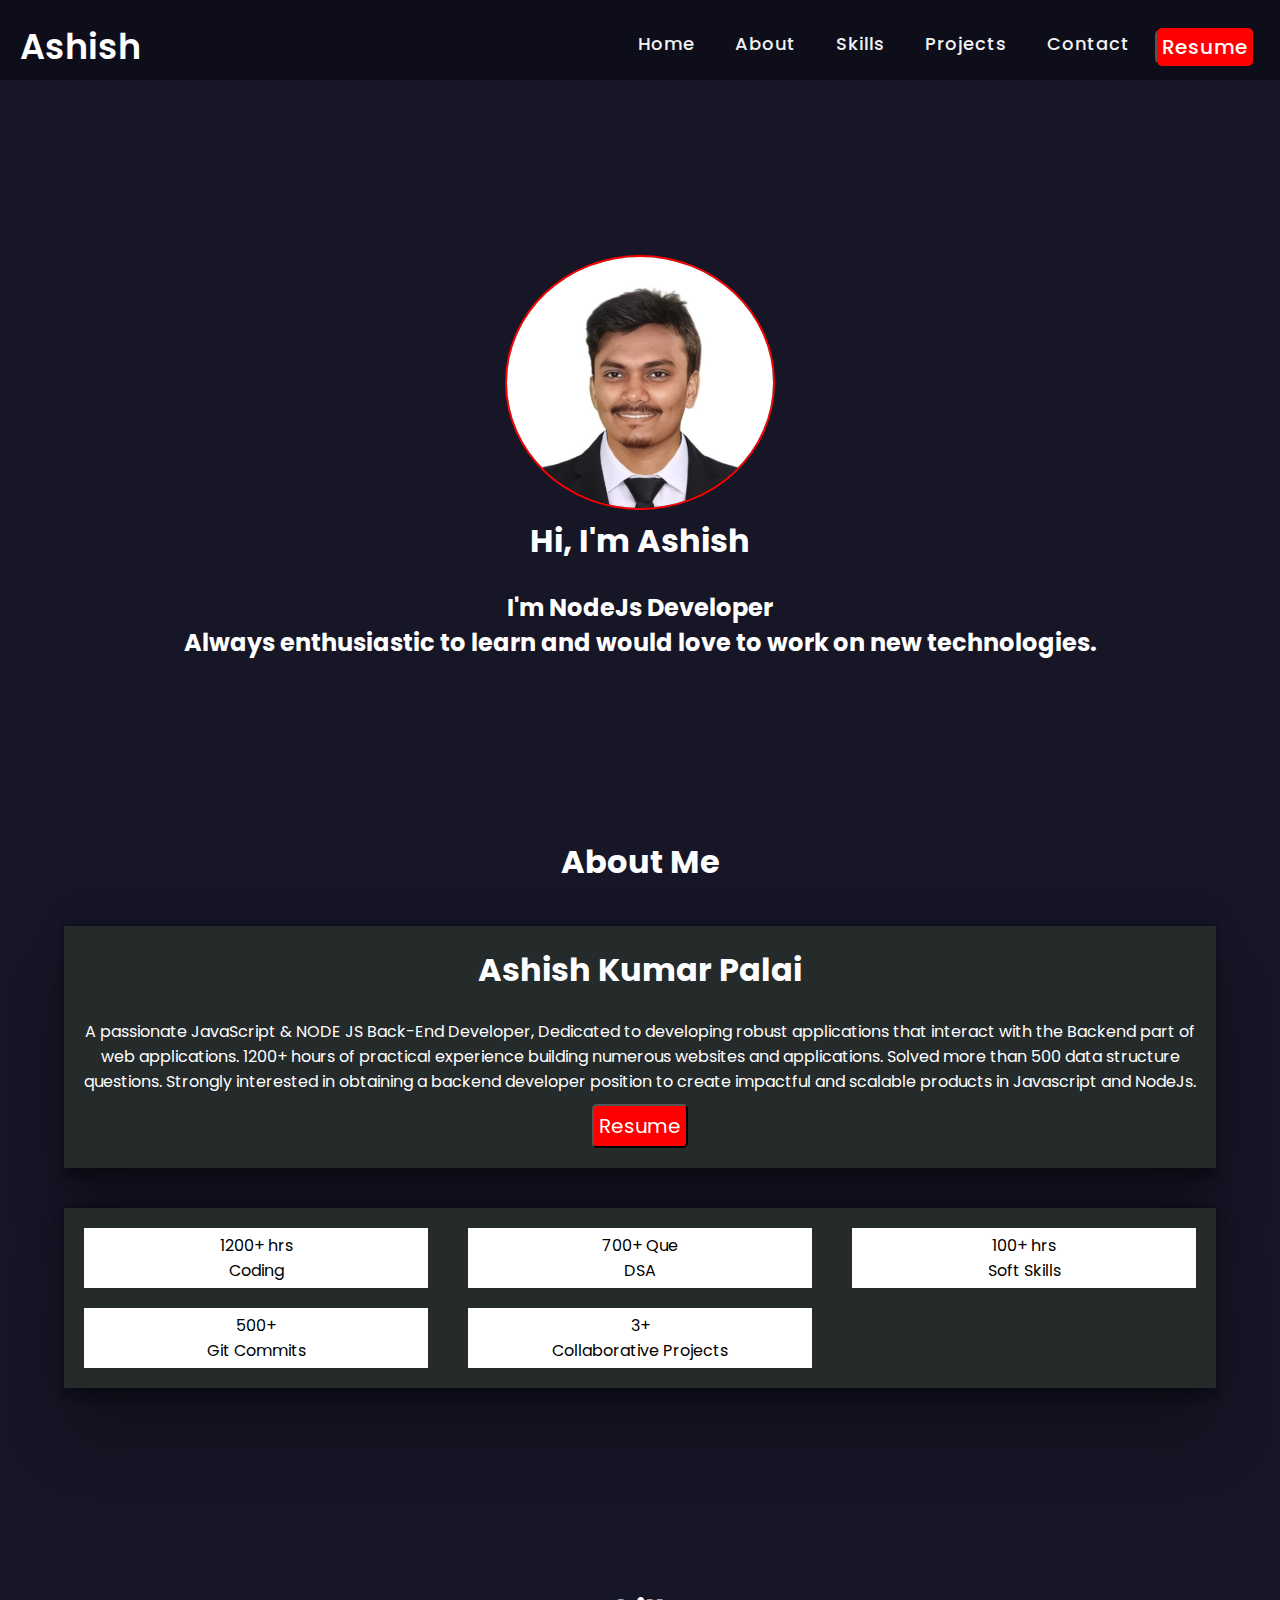
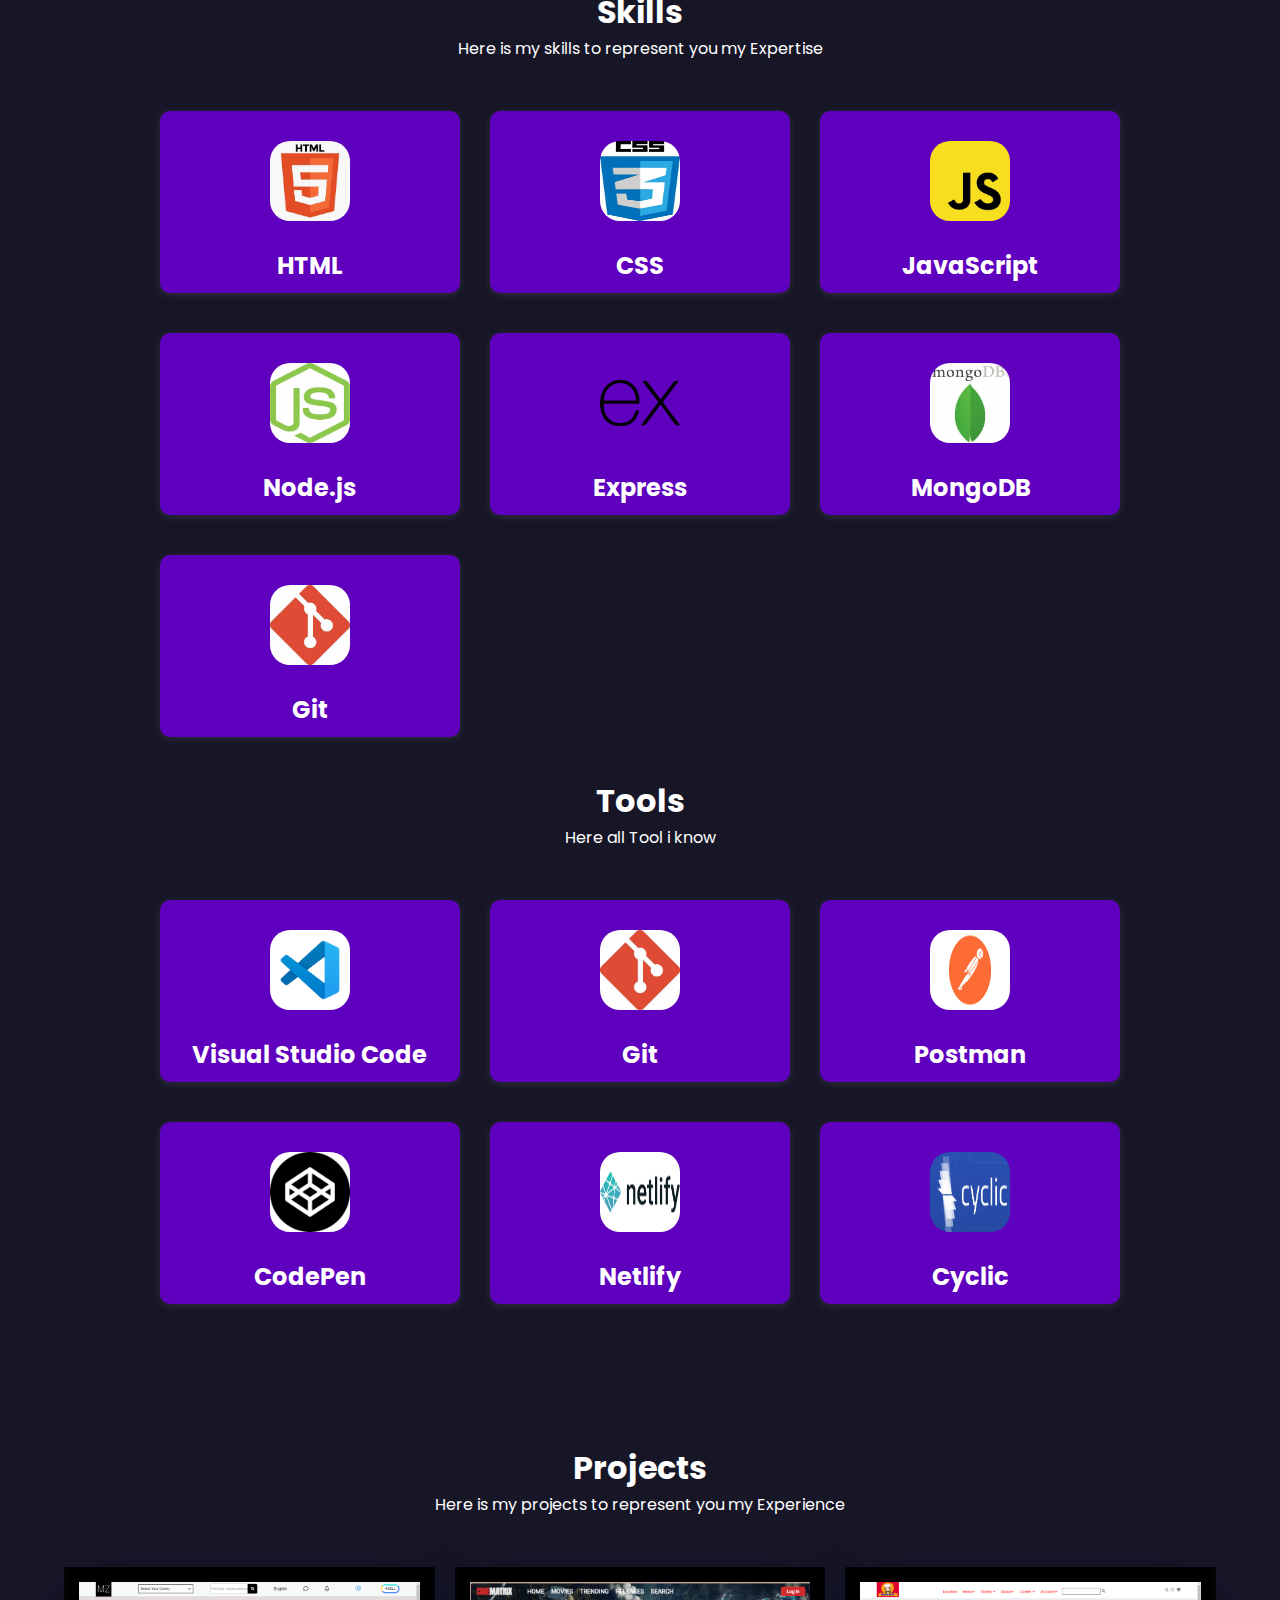
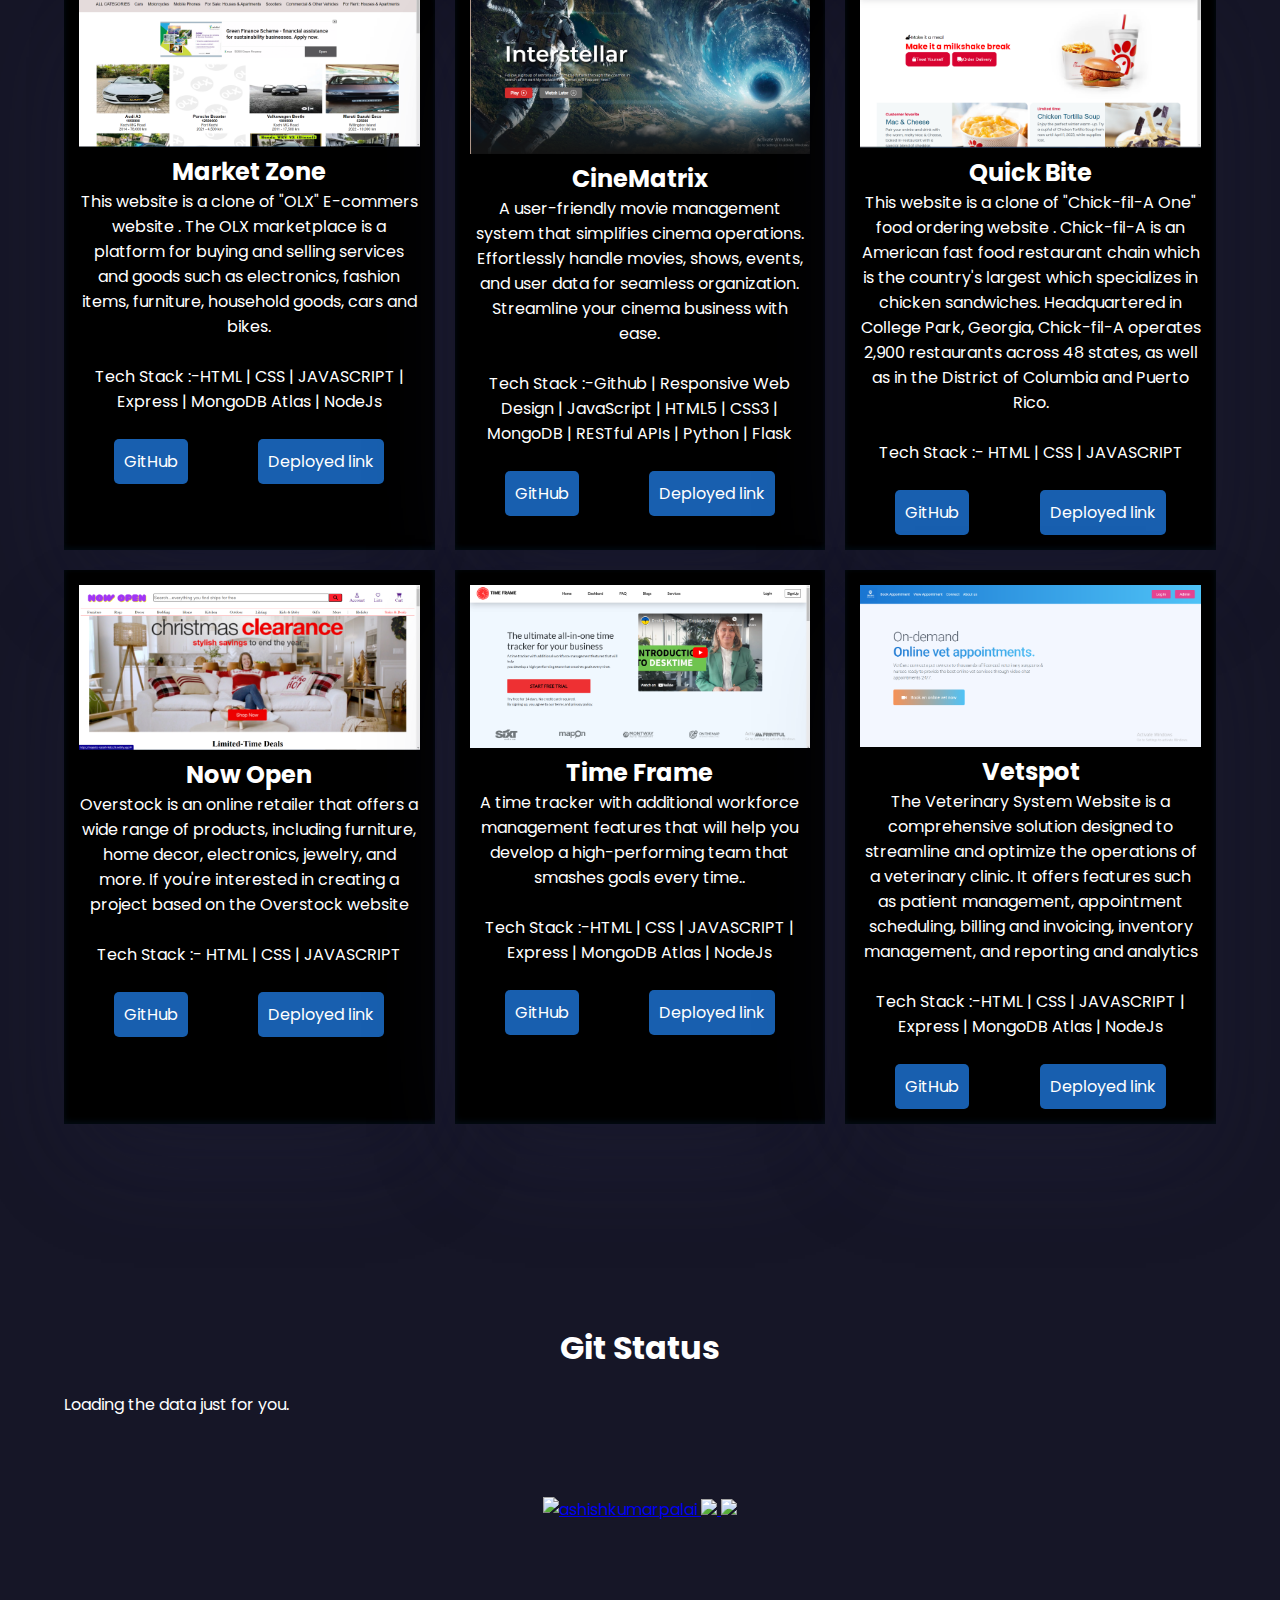
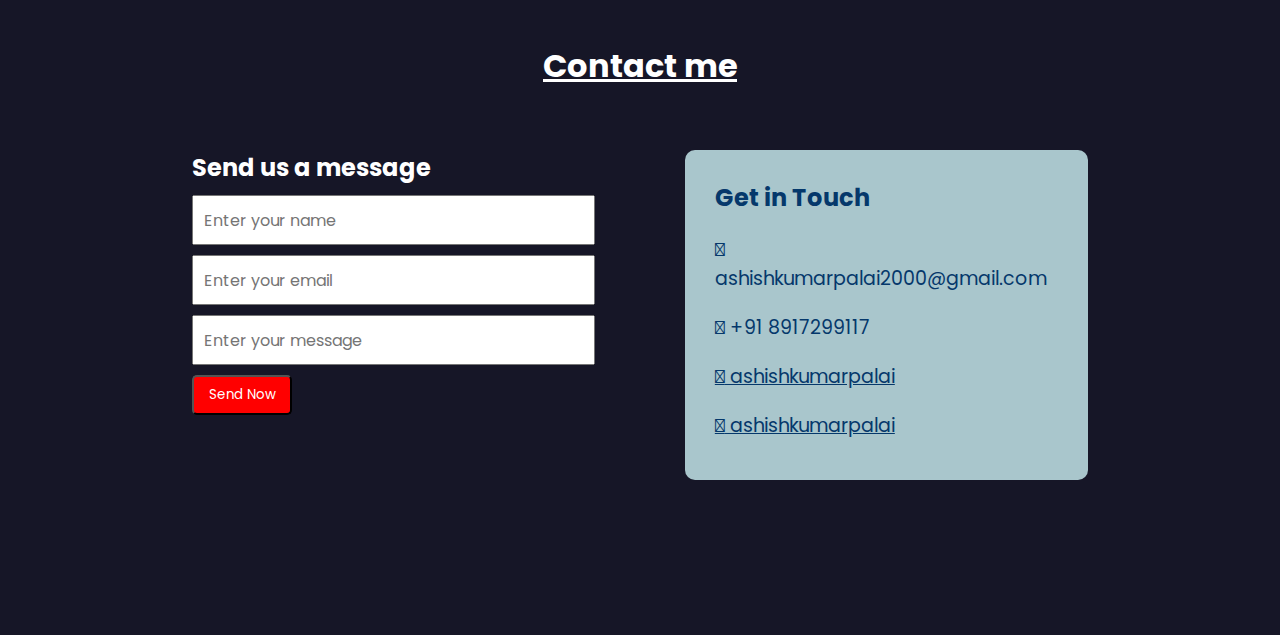
==== commit db9190dd: "updated resume add and some project add" ====
--- a/index.html
+++ b/index.html
@@ -43,7 +43,7 @@
         <img class="home-img" style="object-fit: cover;" src="./image/Untitled Project.jpg" alt="home img">
         <h1>Hi, I'm Ashish</h1>
         <br>
-        <h2>I'm Full Stack Developer</h2>
+        <h2>I'm NodeJs Developer</h2>
         <h2>Always enthusiastic to learn and would love to work on new technologies.</h2>
 
     </div>
@@ -156,6 +156,41 @@
         <p>Here is my projects to represent you my Experience</p>
         <div id="projectsdiv">
             <div class="project-card">
+                <img src="./image/marketzone.png" alt="">
+                <h2 class="project-title">Market Zone</h2>
+                <p class="project-description">This website is a clone of "OLX" E-commers website . The OLX marketplace
+                    is a platform for buying and selling services and goods such as electronics, fashion items,
+                    furniture, household goods, cars and bikes.</p>
+                <br>
+                <p class="project-tech-stack">Tech Stack :-HTML | CSS | JAVASCRIPT | Express | MongoDB Atlas | NodeJs
+                </p>
+                <br>
+                <div class="project-link">
+                    <a class="project-github-link" href="https://github.com/ashishkumarpalai/bewildered-committee-2689"
+                        target="_blank">GitHub</a>
+                    <a class="project-deployed-link" href="https://enchanting-praline-ce2844.netlify.app/"
+                        target="_blank">Deployed
+                        link</a>
+                </div>
+            </div>
+            <div class="project-card">
+                <img src="./image/cinematrix.png" alt="">
+                <h2 class="project-title">CineMatrix</h2>
+                <p class="project-description">A user-friendly movie management system that simplifies cinema operations. Effortlessly handle movies, shows, events, and user data for seamless organization. Streamline your cinema business with ease.</p>
+                <br>
+                <p class="project-tech-stack">Tech Stack :-Github | Responsive Web Design | JavaScript | HTML5 |
+                    CSS3 | MongoDB | RESTful APIs | Python | Flask
+                </p>
+                <br>
+                <div class="project-link">
+                    <a class="project-github-link" href="https://github.com/ashishkumarpalai/CineMatrix"
+                        target="_blank">GitHub</a>
+                    <a class="project-deployed-link" href="https://cine-matrix.vercel.app/index.html"
+                        target="_blank">Deployed
+                        link</a>
+                </div>
+            </div>
+            <div class="project-card">
                 <img src="./image/quickbite.png" alt="">
                 <h2 class="project-title">Quick Bite</h2>
                 <p class="project-description">This website is a clone of "Chick-fil-A One" food ordering website .
@@ -189,24 +224,7 @@
                         link</a>
                 </div>
             </div>
-            <div class="project-card">
-                <img src="./image/marketzone.png" alt="">
-                <h2 class="project-title">Market Zone</h2>
-                <p class="project-description">This website is a clone of "OLX" E-commers website . The OLX marketplace
-                    is a platform for buying and selling services and goods such as electronics, fashion items,
-                    furniture, household goods, cars and bikes.</p>
-                <br>
-                <p class="project-tech-stack">Tech Stack :-HTML | CSS | JAVASCRIPT | Express | MongoDB Atlas | NodeJs
-                </p>
-                <br>
-                <div class="project-link">
-                    <a class="project-github-link" href="https://github.com/ashishkumarpalai/bewildered-committee-2689"
-                        target="_blank">GitHub</a>
-                    <a class="project-deployed-link" href="https://enchanting-praline-ce2844.netlify.app/"
-                        target="_blank">Deployed
-                        link</a>
-                </div>
-            </div>
+     
             <div class="project-card">
                 <img src="./image/timeframe.png" alt="">
                 <h2 class="project-title">Time Frame</h2>
@@ -287,12 +305,12 @@
             <div class="contact-text">
                 <h2>Get in Touch</h2>
                 <div>
-                    <a id="contact-email"><i class="fa-solid fa-envelope"></i>ashishkumarpalai2000@gmail.com</a>
+                    <a id="contact-email"><i class="fa-solid fa-envelope"></i>  ashishkumarpalai2000@gmail.com</a>
                     <a id="contact-phone"><i class="fa-solid fa-phone"></i> +91 8917299117</a>
                     <a target="_blank" href="https://github.com/ashishkumarpalai" id="contact-github"><i
-                            class="fa-brands fa-github"></i>ashishkumarpalai</a>
+                            class="fa-brands fa-github"></i>  ashishkumarpalai</a>
                     <a target="_blank" href="https://www.linkedin.com/in/ashishkumarpalai/" id="contact-linkedin"><i
-                            class="fa-brands fa-linkedin"></i>ashishkumarpalai</a>
+                            class="fa-brands fa-linkedin"></i>  ashishkumarpalai</a>
                 </div>
             </div>
         </div>
@@ -312,12 +330,12 @@
 <script>
     let resumeBtn = document.querySelector("#resume-link-2")
     resumeBtn.addEventListener("click", () => {
-        window.open("https://drive.google.com/file/d/17ApDObPiuqxZgTDDTFo9PAfFKLnzbFxe/view?usp=share_link")
+        window.open("https://drive.google.com/file/d/1hKBGbQTHDDHOM6hlqd_derokkQJ_kAxb/view")
     })
 
     let resumeBtn2 = document.querySelector("#resume-link-1")
     resumeBtn2.addEventListener("click", () => {
-        window.open("https://drive.google.com/file/d/17ApDObPiuqxZgTDDTFo9PAfFKLnzbFxe/view?usp=share_link")
+        window.open("https://drive.google.com/file/d/1hKBGbQTHDDHOM6hlqd_derokkQJ_kAxb/view")
     })
 
 </script>
--- a/style.css
+++ b/style.css
@@ -182,7 +182,7 @@
   color: white;
   background-color: red;
   border-radius: 5px;
-  padding: 5px;
+  padding: px;
 }
 
 #resume-button-2 {
--- a/responsive.css
+++ b/responsive.css
@@ -165,7 +165,7 @@
         margin: 20px auto;
     }
     .project-card{
-        display: flex;
+        display: block;
         flex-direction: column;
         padding:12px;
     }
@@ -176,11 +176,11 @@
         margin-top: 15px;
         width:100%;
     }
-    .project-tech-stack{
+    /* .project-tech-stack{
         display: grid;
         grid-template-columns: repeat(3,1fr);
         gap:10px;
-    }
+    } */
     .project-buttons{
         width:70%;
     }
